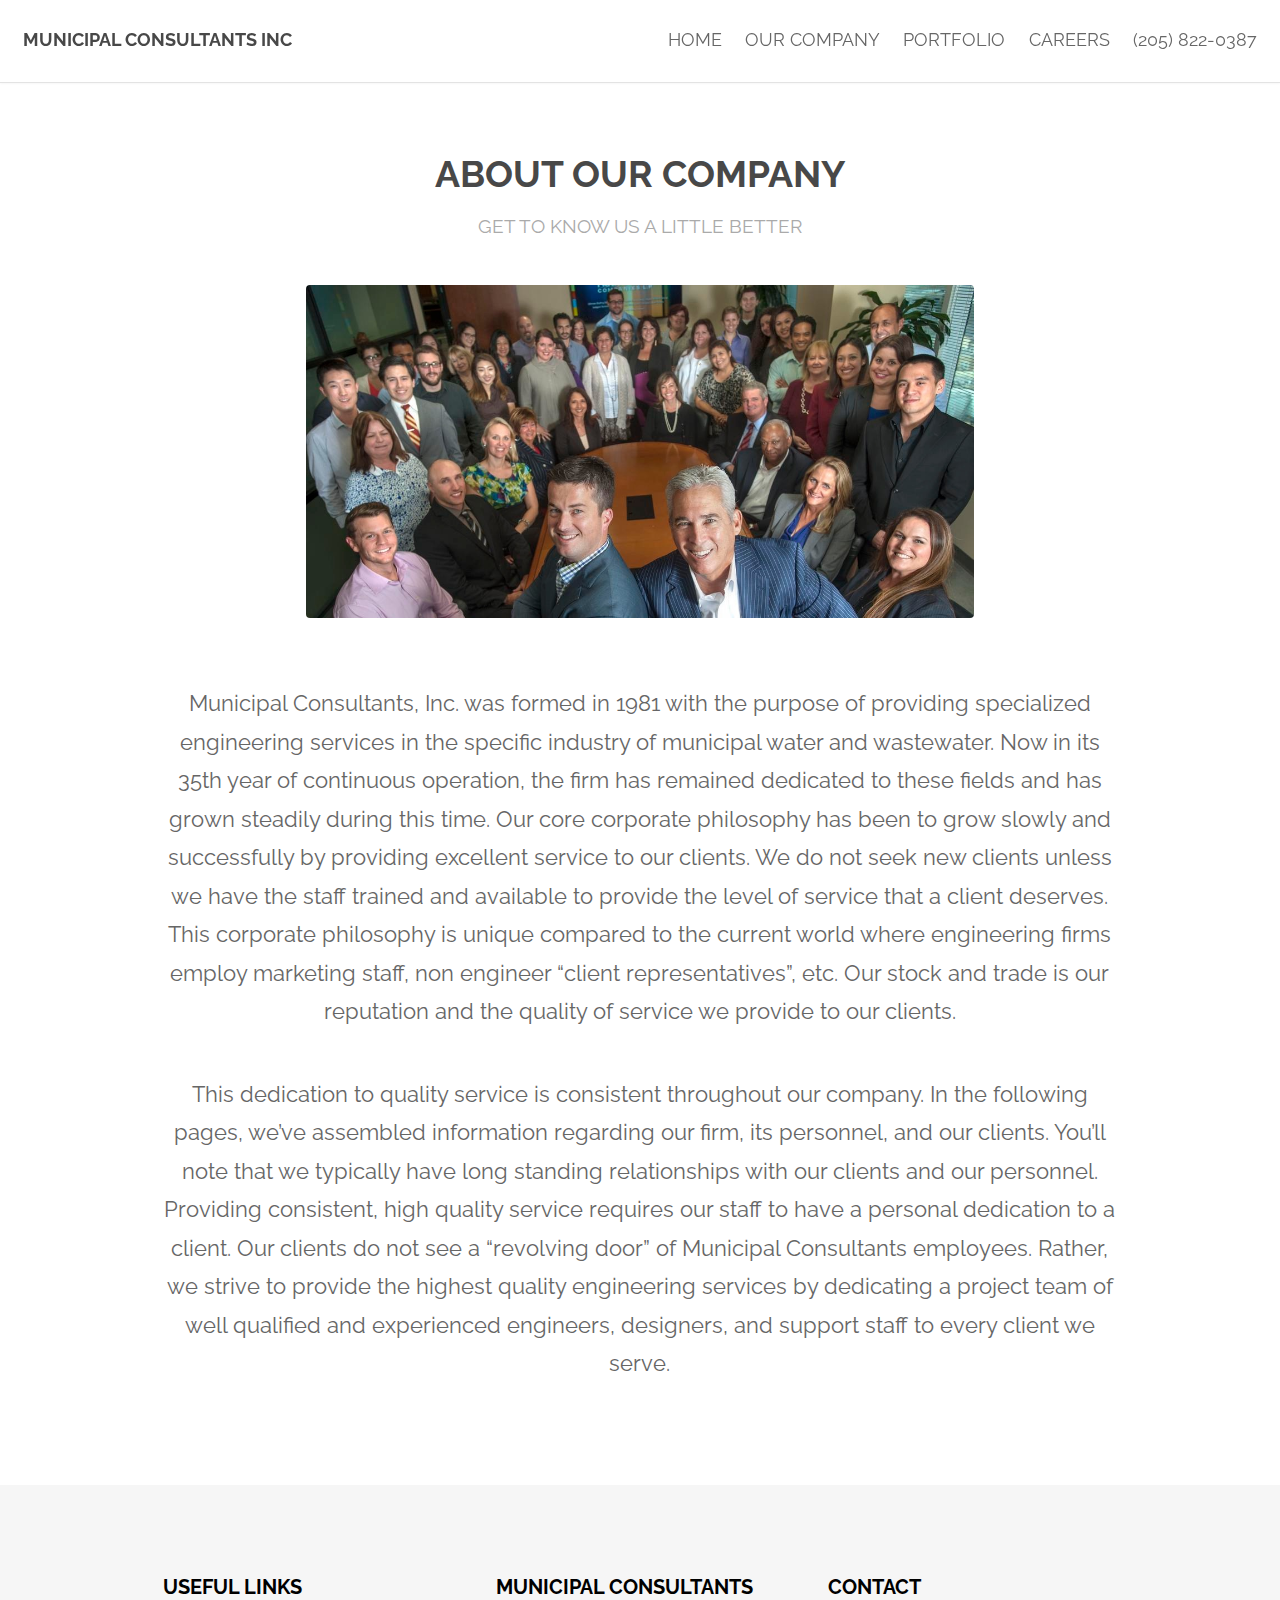
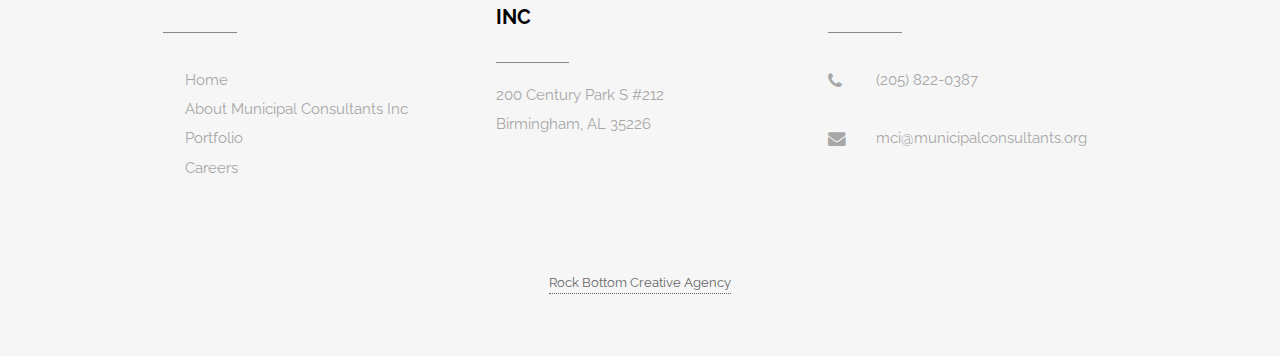
==== about.html @ dd6c4923 "initial changes post dec 8 meeting" ====
<!DOCTYPE HTML>

<html>
  <head>
    <title>About | Municipal Consultants Inc</title>
    <meta charset="utf-8" />
    <meta name="viewport" content="width=device-width, initial-scale=1" />
    <link rel="stylesheet" href="assets/css/main.css" />
  </head>
  <body>

    <!-- Header -->
      <header id="header">
        <h1><strong><a href="home.html">Municipal Consultants Inc</a></strong></h1>
        <nav id="nav">
          <ul>
            <li><a href="home.html">Home</a></li>
            <li><a href="#">Our Company</a></li>
            <li><a href="portfolio.html">Portfolio</a></li>
            <li><a href="careers.html">Careers</a></li>
            <li><a href="#">(205) 822-0387</a></li>
          </ul>
        </nav>
      </header>

      <a href="#menu" class="navPanelToggle"><span class="fa fa-bars"></span></a>

    <!-- Main -->
      <section id="main" class="wrapper">
        <div class="container" style="text-align: center;">

          <header class="major special littleshort">
            <h2>About Our Company</h2>
            <p>Get to Know Us a Little Better</p>
          </header>

          <a href="#" class="image fit companypic"><img src="images/companypic.jpg" alt="" /></a>

            <p class="companybio">Municipal Consultants, Inc. was formed in 1981 with the purpose of providing specialized engineering services in the specific industry of municipal water and wastewater.  Now in its 35th year of continuous operation, the firm has remained dedicated to these fields and has grown steadily during this time.  Our core corporate philosophy has been to grow slowly and successfully by providing excellent service to our clients.  We do not seek new clients unless we have the staff trained and available to provide the level of service that a client deserves.  This corporate philosophy is unique compared to the current world where engineering firms employ marketing staff, non engineer “client representatives”, etc.  Our stock and trade is our reputation and the quality of service we provide to our clients.</p>

            <p class="companybio2">This dedication to quality service is consistent throughout our company.  In the following pages, we’ve assembled information regarding our firm, its personnel, and our clients.  You’ll note that we typically have long standing relationships with our clients and our personnel.  Providing consistent, high quality service requires our staff to have a personal dedication to a client.  Our clients do not see a “revolving door” of Municipal Consultants employees.  Rather, we strive to provide the highest quality engineering services by dedicating a project team of well qualified and experienced engineers, designers, and support staff to every client we serve.</p>





        </div>
      </section>

    <!-- Footer -->
      <div id="footer">
        <div class="container">
          <div class="row 200% uniform">

            <section class="4u 12u$(medium) 12u$(small)">
              <header class="major">
                <h3>Useful Links</h3>
              </header>
              <ul style="list-style: none;">
                <li><a href="home.html">Home</a></li>
                <li><a href="#">About Municipal Consultants Inc</a></li>
                <li><a href="portfolio.html">Portfolio</a></li>
                <li><a href="careers.html">Careers</a></li>
              </ul>
            </section>

            <section class="4u 12u$(medium) 12u$(small)">
              <header class="major">
                <h3>Municipal Consultants Inc</h3>
              </header>
                <div class="row uniform 50%">
                  <div class="tighter">
                    <p class="tighter">200 Century Park S #212</p></br>
                    <p class="tighter">Birmingham, AL 35226</p>
                  </div>
                </div>
            </section>

            <section class="4u$ 12u$(medium) 12u$(small)">
              <header class="major">
                <h3>Contact</h3>
              </header>
              <ul class="labeled-icons">
                <li>
                  <h4 class="icon fa-phone"><span class="label">Phone</span></h4>
                  <a href="#">(205) 822-0387</a>
                </li>
                <li>
                  <h4 class="icon fa-envelope"><span class="label">Email</span></h4>
                  <a href="#">mci@municipalconsultants.org</a>
                </li>
              </ul>
            </section>

          </div>
        </div>
        <div class="copyright">
          <a href="http://www.rockbottomcreativeagency.com" target="_blank" class="rockbottom">Rock Bottom Creative Agency</a>
        </div>

      </div>

    <!-- Scripts -->
      <script src="assets/js/jquery.min.js"></script>
      <script src="assets/js/skel.min.js"></script>
      <script src="assets/js/util.js"></script>
      <script src="assets/js/main.js"></script>

  </body>
</html>
---- assets/css/main.css ----
@import url(font-awesome.min.css);
@import url(https://fonts.googleapis.com/css?family=Raleway:400,700);



/* Reset */

	html, body, div, span, applet, object, iframe, h1, h2, h3, h4, h5, h6, p, blockquote, pre, a, abbr, acronym, address, big, cite, code, del, dfn, em, img, ins, kbd, q, s, samp, small, strike, strong, sub, sup, tt, var, b, u, i, center, dl, dt, dd, ol, ul, li, fieldset, form, label, legend, table, caption, tbody, tfoot, thead, tr, th, td, article, aside, canvas, details, embed, figure, figcaption, footer, header, hgroup, menu, nav, output, ruby, section, summary, time, mark, audio, video {
		margin: 0;
		padding: 0;
		border: 0;
		font-size: 100%;
		font: inherit;
		vertical-align: baseline;
	}

	article, aside, details, figcaption, figure, footer, header, hgroup, menu, nav, section {
		display: block;
	}

	body {
		line-height: 1;
	}

	ol, ul {
		list-style: none;
	}

	blockquote, q {
		quotes: none;
	}

	blockquote:before, blockquote:after, q:before, q:after {
		content: '';
		content: none;
	}

	table {
		border-collapse: collapse;
		border-spacing: 0;
	}

	body {
		-webkit-text-size-adjust: none;
	}

/* Box Model */

	*, *:before, *:after {
		-moz-box-sizing: border-box;
		-webkit-box-sizing: border-box;
		box-sizing: border-box;
	}

/* Containers */

	.container {
		margin-left: auto;
		margin-right: auto;
	}

	.container.\31 25\25 {
		width: 100%;
		max-width: 100em;
		min-width: 80em;
	}

	.container.\37 5\25 {
		width: 60em;
	}

	.container.\35 0\25 {
		width: 40em;
	}

	.container.\32 5\25 {
		width: 20em;
	}

	.container {
		width: 80em;
	}

	@media screen and (max-width: 1680px) {

		.container.\31 25\25 {
			width: 100%;
			max-width: 100em;
			min-width: 80em;
		}

		.container.\37 5\25 {
			width: 60em;
		}

		.container.\35 0\25 {
			width: 40em;
		}

		.container.\32 5\25 {
			width: 20em;
		}

		.container {
			width: 80em;
		}

	}

	@media screen and (max-width: 1280px) {

		.container.\31 25\25 {
			width: 100%;
			max-width: 81.25em;
			min-width: 65em;
		}

		.container.\37 5\25 {
			width: 48.75em;
		}

		.container.\35 0\25 {
			width: 32.5em;
		}

		.container.\32 5\25 {
			width: 16.25em;
		}

		.container {
			width: 65em;
		}

	}

	@media screen and (max-width: 980px) {

		.container.\31 25\25 {
			width: 100%;
			max-width: 112.5%;
			min-width: 90%;
		}

		.container.\37 5\25 {
			width: 67.5%;
		}

		.container.\35 0\25 {
			width: 45%;
		}

		.container.\32 5\25 {
			width: 22.5%;
		}

		.container {
			width: 90%;
		}

	}

	@media screen and (max-width: 736px) {

		.container.\31 25\25 {
			width: 100%;
			max-width: 112.5%;
			min-width: 90%;
		}

		.container.\37 5\25 {
			width: 67.5%;
		}

		.container.\35 0\25 {
			width: 45%;
		}

		.container.\32 5\25 {
			width: 22.5%;
		}

		.container {
			width: 90% !important;
		}

	}

	@media screen and (max-width: 480px) {

		.container.\31 25\25 {
			width: 100%;
			max-width: 112.5%;
			min-width: 90%;
		}

		.container.\37 5\25 {
			width: 67.5%;
		}

		.container.\35 0\25 {
			width: 45%;
		}

		.container.\32 5\25 {
			width: 22.5%;
		}

		.container {
			width: 90% !important;
		}

	}

/* Grid */

	.row {
		border-bottom: solid 1px transparent;
		-moz-box-sizing: border-box;
		-webkit-box-sizing: border-box;
		box-sizing: border-box;
	}

	.row > * {
		float: left;
		-moz-box-sizing: border-box;
		-webkit-box-sizing: border-box;
		box-sizing: border-box;
	}

	.row:after, .row:before {
		content: '';
		display: block;
		clear: both;
		height: 0;
	}

	.row.uniform > * > :first-child {
		margin-top: 0;
	}

	.row.uniform > * > :last-child {
		margin-bottom: 0;
	}

	.row.\30 \25 > * {
		padding: 0 0 0 0em;
	}

	.row.\30 \25 {
		margin: 0 0 -1px 0em;
	}

	.row.uniform.\30 \25 > * {
		padding: 0em 0 0 0em;
	}

	.row.uniform.\30 \25 {
		margin: 0em 0 -1px 0em;
	}

	.row > * {
		padding: 0 0 0 2em;
	}

	.row {
		margin: 0 0 -1px -2em;
	}

	.row.uniform > * {
		padding: 2em 0 0 2em;
	}

	.row.uniform {
		margin: -2em 0 -1px -2em;
	}

	.row.\32 00\25 > * {
		padding: 0 0 0 4em;
	}

	.row.\32 00\25 {
		margin: 0 0 -1px -4em;
	}

	.row.uniform.\32 00\25 > * {
		padding: 4em 0 0 4em;
	}

	.row.uniform.\32 00\25 {
		margin: -4em 0 -1px -4em;
	}

	.row.\31 50\25 > * {
		padding: 0 0 0 3em;
	}

	.row.\31 50\25 {
		margin: 0 0 -1px -3em;
	}

	.row.uniform.\31 50\25 > * {
		padding: 3em 0 0 3em;
	}

	.row.uniform.\31 50\25 {
		margin: -3em 0 -1px -3em;
	}

	.row.\35 0\25 > * {
		padding: 0 0 0 1em;
	}

	.row.\35 0\25 {
		margin: 0 0 -1px -1em;
	}

	.row.uniform.\35 0\25 > * {
		padding: 1em 0 0 1em;
	}

	.row.uniform.\35 0\25 {
		margin: -1em 0 -1px -1em;
	}

	.row.\32 5\25 > * {
		padding: 0 0 0 0.5em;
	}

	.row.\32 5\25 {
		margin: 0 0 -1px -0.5em;
	}

	.row.uniform.\32 5\25 > * {
		padding: 0.5em 0 0 0.5em;
	}

	.row.uniform.\32 5\25 {
		margin: -0.5em 0 -1px -0.5em;
	}

	.\31 2u, .\31 2u\24 {
		width: 100%;
		clear: none;
		margin-left: 0;
	}

	.\31 1u, .\31 1u\24 {
		width: 91.6666666667%;
		clear: none;
		margin-left: 0;
	}

	.\31 0u, .\31 0u\24 {
		width: 83.3333333333%;
		clear: none;
		margin-left: 0;
	}

	.\39 u, .\39 u\24 {
		width: 75%;
		clear: none;
		margin-left: 0;
	}

	.\38 u, .\38 u\24 {
		width: 66.6666666667%;
		clear: none;
		margin-left: 0;
	}

	.\37 u, .\37 u\24 {
		width: 58.3333333333%;
		clear: none;
		margin-left: 0;
	}

	.\36 u, .\36 u\24 {
		width: 50%;
		clear: none;
		margin-left: 0;
	}

	.\35 u, .\35 u\24 {
		width: 41.6666666667%;
		clear: none;
		margin-left: 0;
	}

	.\34 u, .\34 u\24 {
		width: 33.3333333333%;
		clear: none;
		margin-left: 0;
	}

	.\33 u, .\33 u\24 {
		width: 25%;
		clear: none;
		margin-left: 0;
	}

	.\32 u, .\32 u\24 {
		width: 16.6666666667%;
		clear: none;
		margin-left: 0;
	}

	.\31 u, .\31 u\24 {
		width: 8.3333333333%;
		clear: none;
		margin-left: 0;
	}

	.\31 2u\24 + *,
	.\31 1u\24 + *,
	.\31 0u\24 + *,
	.\39 u\24 + *,
	.\38 u\24 + *,
	.\37 u\24 + *,
	.\36 u\24 + *,
	.\35 u\24 + *,
	.\34 u\24 + *,
	.\33 u\24 + *,
	.\32 u\24 + *,
	.\31 u\24 + * {
		clear: left;
	}

	.\-11u {
		margin-left: 91.66667%;
	}

	.\-10u {
		margin-left: 83.33333%;
	}

	.\-9u {
		margin-left: 75%;
	}

	.\-8u {
		margin-left: 66.66667%;
	}

	.\-7u {
		margin-left: 58.33333%;
	}

	.\-6u {
		margin-left: 50%;
	}

	.\-5u {
		margin-left: 41.66667%;
	}

	.\-4u {
		margin-left: 33.33333%;
	}

	.\-3u {
		margin-left: 25%;
	}

	.\-2u {
		margin-left: 16.66667%;
	}

	.\-1u {
		margin-left: 8.33333%;
	}

	@media screen and (max-width: 1680px) {

		.row > * {
			padding: 0 0 0 2em;
		}

		.row {
			margin: 0 0 -1px -2em;
		}

		.row.uniform > * {
			padding: 2em 0 0 2em;
		}

		.row.uniform {
			margin: -2em 0 -1px -2em;
		}

		.row.\32 00\25 > * {
			padding: 0 0 0 4em;
		}

		.row.\32 00\25 {
			margin: 0 0 -1px -4em;
		}

		.row.uniform.\32 00\25 > * {
			padding: 4em 0 0 4em;
		}

		.row.uniform.\32 00\25 {
			margin: -4em 0 -1px -4em;
		}

		.row.\31 50\25 > * {
			padding: 0 0 0 3em;
		}

		.row.\31 50\25 {
			margin: 0 0 -1px -3em;
		}

		.row.uniform.\31 50\25 > * {
			padding: 3em 0 0 3em;
		}

		.row.uniform.\31 50\25 {
			margin: -3em 0 -1px -3em;
		}

		.row.\35 0\25 > * {
			padding: 0 0 0 1em;
		}

		.row.\35 0\25 {
			margin: 0 0 -1px -1em;
		}

		.row.uniform.\35 0\25 > * {
			padding: 1em 0 0 1em;
		}

		.row.uniform.\35 0\25 {
			margin: -1em 0 -1px -1em;
		}

		.row.\32 5\25 > * {
			padding: 0 0 0 0.5em;
		}

		.row.\32 5\25 {
			margin: 0 0 -1px -0.5em;
		}

		.row.uniform.\32 5\25 > * {
			padding: 0.5em 0 0 0.5em;
		}

		.row.uniform.\32 5\25 {
			margin: -0.5em 0 -1px -0.5em;
		}

		.\31 2u\28xlarge\29, .\31 2u\24\28xlarge\29 {
			width: 100%;
			clear: none;
			margin-left: 0;
		}

		.\31 1u\28xlarge\29, .\31 1u\24\28xlarge\29 {
			width: 91.6666666667%;
			clear: none;
			margin-left: 0;
		}

		.\31 0u\28xlarge\29, .\31 0u\24\28xlarge\29 {
			width: 83.3333333333%;
			clear: none;
			margin-left: 0;
		}

		.\39 u\28xlarge\29, .\39 u\24\28xlarge\29 {
			width: 75%;
			clear: none;
			margin-left: 0;
		}

		.\38 u\28xlarge\29, .\38 u\24\28xlarge\29 {
			width: 66.6666666667%;
			clear: none;
			margin-left: 0;
		}

		.\37 u\28xlarge\29, .\37 u\24\28xlarge\29 {
			width: 58.3333333333%;
			clear: none;
			margin-left: 0;
		}

		.\36 u\28xlarge\29, .\36 u\24\28xlarge\29 {
			width: 50%;
			clear: none;
			margin-left: 0;
		}

		.\35 u\28xlarge\29, .\35 u\24\28xlarge\29 {
			width: 41.6666666667%;
			clear: none;
			margin-left: 0;
		}

		.\34 u\28xlarge\29, .\34 u\24\28xlarge\29 {
			width: 33.3333333333%;
			clear: none;
			margin-left: 0;
		}

		.\33 u\28xlarge\29, .\33 u\24\28xlarge\29 {
			width: 25%;
			clear: none;
			margin-left: 0;
		}

		.\32 u\28xlarge\29, .\32 u\24\28xlarge\29 {
			width: 16.6666666667%;
			clear: none;
			margin-left: 0;
		}

		.\31 u\28xlarge\29, .\31 u\24\28xlarge\29 {
			width: 8.3333333333%;
			clear: none;
			margin-left: 0;
		}

		.\31 2u\24\28xlarge\29 + *,
		.\31 1u\24\28xlarge\29 + *,
		.\31 0u\24\28xlarge\29 + *,
		.\39 u\24\28xlarge\29 + *,
		.\38 u\24\28xlarge\29 + *,
		.\37 u\24\28xlarge\29 + *,
		.\36 u\24\28xlarge\29 + *,
		.\35 u\24\28xlarge\29 + *,
		.\34 u\24\28xlarge\29 + *,
		.\33 u\24\28xlarge\29 + *,
		.\32 u\24\28xlarge\29 + *,
		.\31 u\24\28xlarge\29 + * {
			clear: left;
		}

		.\-11u\28xlarge\29 {
			margin-left: 91.66667%;
		}

		.\-10u\28xlarge\29 {
			margin-left: 83.33333%;
		}

		.\-9u\28xlarge\29 {
			margin-left: 75%;
		}

		.\-8u\28xlarge\29 {
			margin-left: 66.66667%;
		}

		.\-7u\28xlarge\29 {
			margin-left: 58.33333%;
		}

		.\-6u\28xlarge\29 {
			margin-left: 50%;
		}

		.\-5u\28xlarge\29 {
			margin-left: 41.66667%;
		}

		.\-4u\28xlarge\29 {
			margin-left: 33.33333%;
		}

		.\-3u\28xlarge\29 {
			margin-left: 25%;
		}

		.\-2u\28xlarge\29 {
			margin-left: 16.66667%;
		}

		.\-1u\28xlarge\29 {
			margin-left: 8.33333%;
		}

	}

	@media screen and (max-width: 1280px) {

		.row > * {
			padding: 0 0 0 1.5em;
		}

		.row {
			margin: 0 0 -1px -1.5em;
		}

		.row.uniform > * {
			padding: 1.5em 0 0 1.5em;
		}

		.row.uniform {
			margin: -1.5em 0 -1px -1.5em;
		}

		.row.\32 00\25 > * {
			padding: 0 0 0 3em;
		}

		.row.\32 00\25 {
			margin: 0 0 -1px -3em;
		}

		.row.uniform.\32 00\25 > * {
			padding: 3em 0 0 3em;
		}

		.row.uniform.\32 00\25 {
			margin: -3em 0 -1px -3em;
		}

		.row.\31 50\25 > * {
			padding: 0 0 0 2.25em;
		}

		.row.\31 50\25 {
			margin: 0 0 -1px -2.25em;
		}

		.row.uniform.\31 50\25 > * {
			padding: 2.25em 0 0 2.25em;
		}

		.row.uniform.\31 50\25 {
			margin: -2.25em 0 -1px -2.25em;
		}

		.row.\35 0\25 > * {
			padding: 0 0 0 0.75em;
		}

		.row.\35 0\25 {
			margin: 0 0 -1px -0.75em;
		}

		.row.uniform.\35 0\25 > * {
			padding: 0.75em 0 0 0.75em;
		}

		.row.uniform.\35 0\25 {
			margin: -0.75em 0 -1px -0.75em;
		}

		.row.\32 5\25 > * {
			padding: 0 0 0 0.375em;
		}

		.row.\32 5\25 {
			margin: 0 0 -1px -0.375em;
		}

		.row.uniform.\32 5\25 > * {
			padding: 0.375em 0 0 0.375em;
		}

		.row.uniform.\32 5\25 {
			margin: -0.375em 0 -1px -0.375em;
		}

		.\31 2u\28large\29, .\31 2u\24\28large\29 {
			width: 100%;
			clear: none;
			margin-left: 0;
		}

		.\31 1u\28large\29, .\31 1u\24\28large\29 {
			width: 91.6666666667%;
			clear: none;
			margin-left: 0;
		}

		.\31 0u\28large\29, .\31 0u\24\28large\29 {
			width: 83.3333333333%;
			clear: none;
			margin-left: 0;
		}

		.\39 u\28large\29, .\39 u\24\28large\29 {
			width: 75%;
			clear: none;
			margin-left: 0;
		}

		.\38 u\28large\29, .\38 u\24\28large\29 {
			width: 66.6666666667%;
			clear: none;
			margin-left: 0;
		}

		.\37 u\28large\29, .\37 u\24\28large\29 {
			width: 58.3333333333%;
			clear: none;
			margin-left: 0;
		}

		.\36 u\28large\29, .\36 u\24\28large\29 {
			width: 50%;
			clear: none;
			margin-left: 0;
		}

		.\35 u\28large\29, .\35 u\24\28large\29 {
			width: 41.6666666667%;
			clear: none;
			margin-left: 0;
		}

		.\34 u\28large\29, .\34 u\24\28large\29 {
			width: 33.3333333333%;
			clear: none;
			margin-left: 0;
		}

		.\33 u\28large\29, .\33 u\24\28large\29 {
			width: 25%;
			clear: none;
			margin-left: 0;
		}

		.\32 u\28large\29, .\32 u\24\28large\29 {
			width: 16.6666666667%;
			clear: none;
			margin-left: 0;
		}

		.\31 u\28large\29, .\31 u\24\28large\29 {
			width: 8.3333333333%;
			clear: none;
			margin-left: 0;
		}

		.\31 2u\24\28large\29 + *,
		.\31 1u\24\28large\29 + *,
		.\31 0u\24\28large\29 + *,
		.\39 u\24\28large\29 + *,
		.\38 u\24\28large\29 + *,
		.\37 u\24\28large\29 + *,
		.\36 u\24\28large\29 + *,
		.\35 u\24\28large\29 + *,
		.\34 u\24\28large\29 + *,
		.\33 u\24\28large\29 + *,
		.\32 u\24\28large\29 + *,
		.\31 u\24\28large\29 + * {
			clear: left;
		}

		.\-11u\28large\29 {
			margin-left: 91.66667%;
		}

		.\-10u\28large\29 {
			margin-left: 83.33333%;
		}

		.\-9u\28large\29 {
			margin-left: 75%;
		}

		.\-8u\28large\29 {
			margin-left: 66.66667%;
		}

		.\-7u\28large\29 {
			margin-left: 58.33333%;
		}

		.\-6u\28large\29 {
			margin-left: 50%;
		}

		.\-5u\28large\29 {
			margin-left: 41.66667%;
		}

		.\-4u\28large\29 {
			margin-left: 33.33333%;
		}

		.\-3u\28large\29 {
			margin-left: 25%;
		}

		.\-2u\28large\29 {
			margin-left: 16.66667%;
		}

		.\-1u\28large\29 {
			margin-left: 8.33333%;
		}

	}

	@media screen and (max-width: 980px) {

		.row > * {
			padding: 0 0 0 1.5em;
		}

		.row {
			margin: 0 0 -1px -1.5em;
		}

		.row.uniform > * {
			padding: 1.5em 0 0 1.5em;
		}

		.row.uniform {
			margin: -1.5em 0 -1px -1.5em;
		}

		.row.\32 00\25 > * {
			padding: 0 0 0 3em;
		}

		.row.\32 00\25 {
			margin: 0 0 -1px -3em;
		}

		.row.uniform.\32 00\25 > * {
			padding: 3em 0 0 3em;
		}

		.row.uniform.\32 00\25 {
			margin: -3em 0 -1px -3em;
		}

		.row.\31 50\25 > * {
			padding: 0 0 0 2.25em;
		}

		.row.\31 50\25 {
			margin: 0 0 -1px -2.25em;
		}

		.row.uniform.\31 50\25 > * {
			padding: 2.25em 0 0 2.25em;
		}

		.row.uniform.\31 50\25 {
			margin: -2.25em 0 -1px -2.25em;
		}

		.row.\35 0\25 > * {
			padding: 0 0 0 0.75em;
		}

		.row.\35 0\25 {
			margin: 0 0 -1px -0.75em;
		}

		.row.uniform.\35 0\25 > * {
			padding: 0.75em 0 0 0.75em;
		}

		.row.uniform.\35 0\25 {
			margin: -0.75em 0 -1px -0.75em;
		}

		.row.\32 5\25 > * {
			padding: 0 0 0 0.375em;
		}

		.row.\32 5\25 {
			margin: 0 0 -1px -0.375em;
		}

		.row.uniform.\32 5\25 > * {
			padding: 0.375em 0 0 0.375em;
		}

		.row.uniform.\32 5\25 {
			margin: -0.375em 0 -1px -0.375em;
		}

		.\31 2u\28medium\29, .\31 2u\24\28medium\29 {
			width: 100%;
			clear: none;
			margin-left: 0;
		}

		.\31 1u\28medium\29, .\31 1u\24\28medium\29 {
			width: 91.6666666667%;
			clear: none;
			margin-left: 0;
		}

		.\31 0u\28medium\29, .\31 0u\24\28medium\29 {
			width: 83.3333333333%;
			clear: none;
			margin-left: 0;
		}

		.\39 u\28medium\29, .\39 u\24\28medium\29 {
			width: 75%;
			clear: none;
			margin-left: 0;
		}

		.\38 u\28medium\29, .\38 u\24\28medium\29 {
			width: 66.6666666667%;
			clear: none;
			margin-left: 0;
		}

		.\37 u\28medium\29, .\37 u\24\28medium\29 {
			width: 58.3333333333%;
			clear: none;
			margin-left: 0;
		}

		.\36 u\28medium\29, .\36 u\24\28medium\29 {
			width: 50%;
			clear: none;
			margin-left: 0;
		}

		.\35 u\28medium\29, .\35 u\24\28medium\29 {
			width: 41.6666666667%;
			clear: none;
			margin-left: 0;
		}

		.\34 u\28medium\29, .\34 u\24\28medium\29 {
			width: 33.3333333333%;
			clear: none;
			margin-left: 0;
		}

		.\33 u\28medium\29, .\33 u\24\28medium\29 {
			width: 25%;
			clear: none;
			margin-left: 0;
		}

		.\32 u\28medium\29, .\32 u\24\28medium\29 {
			width: 16.6666666667%;
			clear: none;
			margin-left: 0;
		}

		.\31 u\28medium\29, .\31 u\24\28medium\29 {
			width: 8.3333333333%;
			clear: none;
			margin-left: 0;
		}

		.\31 2u\24\28medium\29 + *,
		.\31 1u\24\28medium\29 + *,
		.\31 0u\24\28medium\29 + *,
		.\39 u\24\28medium\29 + *,
		.\38 u\24\28medium\29 + *,
		.\37 u\24\28medium\29 + *,
		.\36 u\24\28medium\29 + *,
		.\35 u\24\28medium\29 + *,
		.\34 u\24\28medium\29 + *,
		.\33 u\24\28medium\29 + *,
		.\32 u\24\28medium\29 + *,
		.\31 u\24\28medium\29 + * {
			clear: left;
		}

		.\-11u\28medium\29 {
			margin-left: 91.66667%;
		}

		.\-10u\28medium\29 {
			margin-left: 83.33333%;
		}

		.\-9u\28medium\29 {
			margin-left: 75%;
		}

		.\-8u\28medium\29 {
			margin-left: 66.66667%;
		}

		.\-7u\28medium\29 {
			margin-left: 58.33333%;
		}

		.\-6u\28medium\29 {
			margin-left: 50%;
		}

		.\-5u\28medium\29 {
			margin-left: 41.66667%;
		}

		.\-4u\28medium\29 {
			margin-left: 33.33333%;
		}

		.\-3u\28medium\29 {
			margin-left: 25%;
		}

		.\-2u\28medium\29 {
			margin-left: 16.66667%;
		}

		.\-1u\28medium\29 {
			margin-left: 8.33333%;
		}

	}

	@media screen and (max-width: 736px) {

		.row > * {
			padding: 0 0 0 1.25em;
		}

		.row {
			margin: 0 0 -1px -1.25em;
		}

		.row.uniform > * {
			padding: 1.25em 0 0 1.25em;
		}

		.row.uniform {
			margin: -1.25em 0 -1px -1.25em;
		}

		.row.\32 00\25 > * {
			padding: 0 0 0 2.5em;
		}

		.row.\32 00\25 {
			margin: 0 0 -1px -2.5em;
		}

		.row.uniform.\32 00\25 > * {
			padding: 2.5em 0 0 2.5em;
		}

		.row.uniform.\32 00\25 {
			margin: -2.5em 0 -1px -2.5em;
		}

		.row.\31 50\25 > * {
			padding: 0 0 0 1.875em;
		}

		.row.\31 50\25 {
			margin: 0 0 -1px -1.875em;
		}

		.row.uniform.\31 50\25 > * {
			padding: 1.875em 0 0 1.875em;
		}

		.row.uniform.\31 50\25 {
			margin: -1.875em 0 -1px -1.875em;
		}

		.row.\35 0\25 > * {
			padding: 0 0 0 0.625em;
		}

		.row.\35 0\25 {
			margin: 0 0 -1px -0.625em;
		}

		.row.uniform.\35 0\25 > * {
			padding: 0.625em 0 0 0.625em;
		}

		.row.uniform.\35 0\25 {
			margin: -0.625em 0 -1px -0.625em;
		}

		.row.\32 5\25 > * {
			padding: 0 0 0 0.3125em;
		}

		.row.\32 5\25 {
			margin: 0 0 -1px -0.3125em;
		}

		.row.uniform.\32 5\25 > * {
			padding: 0.3125em 0 0 0.3125em;
		}

		.row.uniform.\32 5\25 {
			margin: -0.3125em 0 -1px -0.3125em;
		}

		.\31 2u\28small\29, .\31 2u\24\28small\29 {
			width: 100%;
			clear: none;
			margin-left: 0;
		}

		.\31 1u\28small\29, .\31 1u\24\28small\29 {
			width: 91.6666666667%;
			clear: none;
			margin-left: 0;
		}

		.\31 0u\28small\29, .\31 0u\24\28small\29 {
			width: 83.3333333333%;
			clear: none;
			margin-left: 0;
		}

		.\39 u\28small\29, .\39 u\24\28small\29 {
			width: 75%;
			clear: none;
			margin-left: 0;
		}

		.\38 u\28small\29, .\38 u\24\28small\29 {
			width: 66.6666666667%;
			clear: none;
			margin-left: 0;
		}

		.\37 u\28small\29, .\37 u\24\28small\29 {
			width: 58.3333333333%;
			clear: none;
			margin-left: 0;
		}

		.\36 u\28small\29, .\36 u\24\28small\29 {
			width: 50%;
			clear: none;
			margin-left: 0;
		}

		.\35 u\28small\29, .\35 u\24\28small\29 {
			width: 41.6666666667%;
			clear: none;
			margin-left: 0;
		}

		.\34 u\28small\29, .\34 u\24\28small\29 {
			width: 33.3333333333%;
			clear: none;
			margin-left: 0;
		}

		.\33 u\28small\29, .\33 u\24\28small\29 {
			width: 25%;
			clear: none;
			margin-left: 0;
		}

		.\32 u\28small\29, .\32 u\24\28small\29 {
			width: 16.6666666667%;
			clear: none;
			margin-left: 0;
		}

		.\31 u\28small\29, .\31 u\24\28small\29 {
			width: 8.3333333333%;
			clear: none;
			margin-left: 0;
		}

		.\31 2u\24\28small\29 + *,
		.\31 1u\24\28small\29 + *,
		.\31 0u\24\28small\29 + *,
		.\39 u\24\28small\29 + *,
		.\38 u\24\28small\29 + *,
		.\37 u\24\28small\29 + *,
		.\36 u\24\28small\29 + *,
		.\35 u\24\28small\29 + *,
		.\34 u\24\28small\29 + *,
		.\33 u\24\28small\29 + *,
		.\32 u\24\28small\29 + *,
		.\31 u\24\28small\29 + * {
			clear: left;
		}

		.\-11u\28small\29 {
			margin-left: 91.66667%;
		}

		.\-10u\28small\29 {
			margin-left: 83.33333%;
		}

		.\-9u\28small\29 {
			margin-left: 75%;
		}

		.\-8u\28small\29 {
			margin-left: 66.66667%;
		}

		.\-7u\28small\29 {
			margin-left: 58.33333%;
		}

		.\-6u\28small\29 {
			margin-left: 50%;
		}

		.\-5u\28small\29 {
			margin-left: 41.66667%;
		}

		.\-4u\28small\29 {
			margin-left: 33.33333%;
		}

		.\-3u\28small\29 {
			margin-left: 25%;
		}

		.\-2u\28small\29 {
			margin-left: 16.66667%;
		}

		.\-1u\28small\29 {
			margin-left: 8.33333%;
		}

	}

	@media screen and (max-width: 480px) {

		.row > * {
			padding: 0 0 0 1.25em;
		}

		.row {
			margin: 0 0 -1px -1.25em;
		}

		.row.uniform > * {
			padding: 1.25em 0 0 1.25em;
		}

		.row.uniform {
			margin: -1.25em 0 -1px -1.25em;
		}

		.row.\32 00\25 > * {
			padding: 0 0 0 2.5em;
		}

		.row.\32 00\25 {
			margin: 0 0 -1px -2.5em;
		}

		.row.uniform.\32 00\25 > * {
			padding: 2.5em 0 0 2.5em;
		}

		.row.uniform.\32 00\25 {
			margin: -2.5em 0 -1px -2.5em;
		}

		.row.\31 50\25 > * {
			padding: 0 0 0 1.875em;
		}

		.row.\31 50\25 {
			margin: 0 0 -1px -1.875em;
		}

		.row.uniform.\31 50\25 > * {
			padding: 1.875em 0 0 1.875em;
		}

		.row.uniform.\31 50\25 {
			margin: -1.875em 0 -1px -1.875em;
		}

		.row.\35 0\25 > * {
			padding: 0 0 0 0.625em;
		}

		.row.\35 0\25 {
			margin: 0 0 -1px -0.625em;
		}

		.row.uniform.\35 0\25 > * {
			padding: 0.625em 0 0 0.625em;
		}

		.row.uniform.\35 0\25 {
			margin: -0.625em 0 -1px -0.625em;
		}

		.row.\32 5\25 > * {
			padding: 0 0 0 0.3125em;
		}

		.row.\32 5\25 {
			margin: 0 0 -1px -0.3125em;
		}

		.row.uniform.\32 5\25 > * {
			padding: 0.3125em 0 0 0.3125em;
		}

		.row.uniform.\32 5\25 {
			margin: -0.3125em 0 -1px -0.3125em;
		}

		.\31 2u\28xsmall\29, .\31 2u\24\28xsmall\29 {
			width: 100%;
			clear: none;
			margin-left: 0;
		}

		.\31 1u\28xsmall\29, .\31 1u\24\28xsmall\29 {
			width: 91.6666666667%;
			clear: none;
			margin-left: 0;
		}

		.\31 0u\28xsmall\29, .\31 0u\24\28xsmall\29 {
			width: 83.3333333333%;
			clear: none;
			margin-left: 0;
		}

		.\39 u\28xsmall\29, .\39 u\24\28xsmall\29 {
			width: 75%;
			clear: none;
			margin-left: 0;
		}

		.\38 u\28xsmall\29, .\38 u\24\28xsmall\29 {
			width: 66.6666666667%;
			clear: none;
			margin-left: 0;
		}

		.\37 u\28xsmall\29, .\37 u\24\28xsmall\29 {
			width: 58.3333333333%;
			clear: none;
			margin-left: 0;
		}

		.\36 u\28xsmall\29, .\36 u\24\28xsmall\29 {
			width: 50%;
			clear: none;
			margin-left: 0;
		}

		.\35 u\28xsmall\29, .\35 u\24\28xsmall\29 {
			width: 41.6666666667%;
			clear: none;
			margin-left: 0;
		}

		.\34 u\28xsmall\29, .\34 u\24\28xsmall\29 {
			width: 33.3333333333%;
			clear: none;
			margin-left: 0;
		}

		.\33 u\28xsmall\29, .\33 u\24\28xsmall\29 {
			width: 25%;
			clear: none;
			margin-left: 0;
		}

		.\32 u\28xsmall\29, .\32 u\24\28xsmall\29 {
			width: 16.6666666667%;
			clear: none;
			margin-left: 0;
		}

		.\31 u\28xsmall\29, .\31 u\24\28xsmall\29 {
			width: 8.3333333333%;
			clear: none;
			margin-left: 0;
		}

		.\31 2u\24\28xsmall\29 + *,
		.\31 1u\24\28xsmall\29 + *,
		.\31 0u\24\28xsmall\29 + *,
		.\39 u\24\28xsmall\29 + *,
		.\38 u\24\28xsmall\29 + *,
		.\37 u\24\28xsmall\29 + *,
		.\36 u\24\28xsmall\29 + *,
		.\35 u\24\28xsmall\29 + *,
		.\34 u\24\28xsmall\29 + *,
		.\33 u\24\28xsmall\29 + *,
		.\32 u\24\28xsmall\29 + *,
		.\31 u\24\28xsmall\29 + * {
			clear: left;
		}

		.\-11u\28xsmall\29 {
			margin-left: 91.66667%;
		}

		.\-10u\28xsmall\29 {
			margin-left: 83.33333%;
		}

		.\-9u\28xsmall\29 {
			margin-left: 75%;
		}

		.\-8u\28xsmall\29 {
			margin-left: 66.66667%;
		}

		.\-7u\28xsmall\29 {
			margin-left: 58.33333%;
		}

		.\-6u\28xsmall\29 {
			margin-left: 50%;
		}

		.\-5u\28xsmall\29 {
			margin-left: 41.66667%;
		}

		.\-4u\28xsmall\29 {
			margin-left: 33.33333%;
		}

		.\-3u\28xsmall\29 {
			margin-left: 25%;
		}

		.\-2u\28xsmall\29 {
			margin-left: 16.66667%;
		}

		.\-1u\28xsmall\29 {
			margin-left: 8.33333%;
		}

	}

/* Basic */

	@-ms-viewport {
		width: device-width;
	}

	body {
		-ms-overflow-style: scrollbar;
	}

	@media screen and (max-width: 480px) {

		html, body {
			min-width: 320px;
		}

	}

	body {
		background: #fff;
		padding-top: 6em;
	}

		body.landing {
			padding-top: 0 !important;
		}

		@media screen and (max-width: 980px) {

			body {
				padding-top: 2em;
			}

		}

		body.is-loading *, body.is-loading *:before, body.is-loading *:after {
			-moz-animation: none !important;
			-webkit-animation: none !important;
			-ms-animation: none !important;
			animation: none !important;
			-moz-transition: none !important;
			-webkit-transition: none !important;
			-ms-transition: none !important;
			transition: none !important;
		}

/* Type */

	body {
		background-color: #fff;
		color: #666;
	}

	body, input, select, textarea {
		font-family: "Raleway", Arial, Helvetica, sans-serif;
		font-size: 13pt;
		font-weight: 400;
		line-height: 2em;
	}

		@media screen and (max-width: 1680px) {

			body, input, select, textarea {
				font-size: 11pt;
			}

		}

		@media screen and (max-width: 1280px) {

			body, input, select, textarea {
				font-size: 11pt;
			}

		}

		@media screen and (max-width: 980px) {

			body, input, select, textarea {
				font-size: 12pt;
			}

		}

		@media screen and (max-width: 736px) {

			body, input, select, textarea {
				font-size: 12pt;
			}

		}

		@media screen and (max-width: 480px) {

			body, input, select, textarea {
				font-size: 12pt;
			}

		}

	a {
		text-decoration: underline;
		color: #f32853;
	}

		a:hover {
			text-decoration: none;
		}

	strong, b {
		color: #484848;
		font-weight: 700;
	}

	em, i {
		font-style: italic;
	}

	p {
		margin: 0 0 2em 0;
	}

	h1, h2, h3, h4, h5, h6 {
		color: #484848;
		font-weight: 700;
		line-height: 1em;
		margin: 0 0 1em 0;
		text-transform: uppercase;
	}

		h1 a, h2 a, h3 a, h4 a, h5 a, h6 a {
			color: inherit;
			text-decoration: none;
		}

	h2 {
		font-size: 1.75em;
		line-height: 1.5em;
	}

	h3 {
		font-size: 1.35em;
		line-height: 1.5em;
	}

	h4 {
		font-size: 1.1em;
		line-height: 1.5em;
	}

	h5 {
		font-size: 0.9em;
		line-height: 1.5em;
	}

	h6 {
		font-size: 0.7em;
		line-height: 1.5em;
	}

	sub {
		font-size: 0.8em;
		position: relative;
		top: 0.5em;
	}

	sup {
		font-size: 0.8em;
		position: relative;
		top: -0.5em;
	}

	blockquote {
		border-left: solid 4px;
		font-style: italic;
		margin: 0 0 2em 0;
		padding: 0.5em 0 0.5em 2em;
	}

	code {
		background: rgba(144, 144, 144, 0.075);
		border-radius: 4px;
		border: solid 1px;
		font-family: "Courier New", monospace;
		font-size: 0.9em;
		margin: 0 0.25em;
		padding: 0.25em 0.65em;
	}

	pre {
		-webkit-overflow-scrolling: touch;
		font-family: "Courier New", monospace;
		font-size: 0.9em;
		margin: 0 0 2em 0;
	}

		pre code {
			display: block;
			line-height: 1.75;
			padding: 1em 1.5em;
			overflow-x: auto;
		}

	hr {
		border: 0;
		border-bottom: solid 1px rgba(144, 144, 144, 0.25);
		margin: 2em 0;
	}

		hr.major {
			margin: 3em 0;
		}

	.align-left {
		text-align: left;
	}

	.align-center {
		text-align: center;
	}

	.align-right {
		text-align: right;
	}

/* Box */

	.box {
		border-radius: 4px;
		border: solid 1px rgba(144, 144, 144, 0.25);
		margin-bottom: 2em;
		padding: 1.5em;
	}

		.box > :last-child,
		.box > :last-child > :last-child,
		.box > :last-child > :last-child > :last-child {
			margin-bottom: 0;
		}

		.box.alt {
			border: 0;
			border-radius: 0;
			padding: 0;
		}

/* Button */

	input[type="submit"],
	input[type="reset"],
	input[type="button"],
	button,
	.button {
		-moz-appearance: none;
		-webkit-appearance: none;
		-ms-appearance: none;
		appearance: none;
		-moz-transition: background-color 0.2s ease-in-out, color 0.2s ease-in-out;
		-webkit-transition: background-color 0.2s ease-in-out, color 0.2s ease-in-out;
		-ms-transition: background-color 0.2s ease-in-out, color 0.2s ease-in-out;
		transition: background-color 0.2s ease-in-out, color 0.2s ease-in-out;
		background-color: #323037;
		border-radius: 4px;
		color: #ffffff !important;
		border: 0;
		cursor: pointer;
		display: inline-block;
		font-weight: 700;
		height: 3.15em;
		line-height: 3.25em;
		padding: 0 2.2em;
		text-align: center;
		text-decoration: none;
		text-transform: uppercase;
		white-space: nowrap;
	}

		input[type="submit"]:hover,
		input[type="reset"]:hover,
		input[type="button"]:hover,
		button:hover,
		.button:hover {
			background-color: #3e3c45;
		}

		input[type="submit"]:active,
		input[type="reset"]:active,
		input[type="button"]:active,
		button:active,
		.button:active {
			background-color: #262429;
		}

		input[type="submit"].icon,
		input[type="reset"].icon,
		input[type="button"].icon,
		button.icon,
		.button.icon {
			padding-left: 1.35em;
		}

			input[type="submit"].icon:before,
			input[type="reset"].icon:before,
			input[type="button"].icon:before,
			button.icon:before,
			.button.icon:before {
				margin-right: 0.5em;
			}

		input[type="submit"].fit,
		input[type="reset"].fit,
		input[type="button"].fit,
		button.fit,
		.button.fit {
			display: block;
			margin: 0 0 1em 0;
			width: 100%;
		}

		input[type="submit"].small,
		input[type="reset"].small,
		input[type="button"].small,
		button.small,
		.button.small {
			font-size: 0.8em;
		}

		input[type="submit"].big,
		input[type="reset"].big,
		input[type="button"].big,
		button.big,
		.button.big {
			font-size: 1.35em;
		}

		input[type="submit"].disabled, input[type="submit"]:disabled,
		input[type="reset"].disabled,
		input[type="reset"]:disabled,
		input[type="button"].disabled,
		input[type="button"]:disabled,
		button.disabled,
		button:disabled,
		.button.disabled,
		.button:disabled {
			-moz-pointer-events: none;
			-webkit-pointer-events: none;
			-ms-pointer-events: none;
			pointer-events: none;
			background-color: #666 !important;
			box-shadow: inset 0 -0.15em 0 0 rgba(0, 0, 0, 0.15);
			color: #fff !important;
			cursor: default;
			opacity: 0.25;
		}

		input[type="submit"].alt,
		input[type="reset"].alt,
		input[type="button"].alt,
		button.alt,
		.button.alt {
			background-color: transparent;
			box-shadow: inset 0 0 0 2px rgba(255, 255, 255, 0.85);
			color: rgba(255,255,255,0.85) !important;
		}

			input[type="submit"].alt:hover,
			input[type="reset"].alt:hover,
			input[type="button"].alt:hover,
			button.alt:hover,
			.button.alt:hover {
				background-color: rgba(144, 144, 144, 0.075);
			}

			input[type="submit"].alt:active,
			input[type="reset"].alt:active,
			input[type="button"].alt:active,
			button.alt:active,
			.button.alt:active {
				background-color: rgba(144, 144, 144, 0.2);
			}

			input[type="submit"].alt.icon:before,
			input[type="reset"].alt.icon:before,
			input[type="button"].alt.icon:before,
			button.alt.icon:before,
			.button.alt.icon:before {
				color: #aaa;
			}

		input[type="submit"].special,
		input[type="reset"].special,
		input[type="button"].special,
		button.special,
		.button.special {
			background-color: #1E8BC3;
			color: #ffffff !important;
		}

			input[type="submit"].special:hover,
			input[type="reset"].special:hover,
			input[type="button"].special:hover,
			button.special:hover,
			.button.special:hover {
				background-color: #125070;
			}

			input[type="submit"].special:active,
			input[type="reset"].special:active,
			input[type="button"].special:active,
			button.special:active,
			.button.special:active {
				background-color: #f21040;
			}

		@media screen and (max-width: 480px) {

			input[type="submit"],
			input[type="reset"],
			input[type="button"],
			button,
			.button {
				padding: 0;
			}

		}

/* Feature */

	.feature-grid {
		position: relative;
	}

		.feature-grid:after {
			clear: both;
			content: '';
			display: block;
		}

		.feature-grid .feature {
			display: inline-block;
			float: left;
			margin-bottom: 3em;
			width: 50%;
		}

			.feature-grid .feature .content {
				width: 60%;
			}

			.feature-grid .feature .image {
				width: 30%;
			}

				.feature-grid .feature .image img {
					display: inline;
					max-width: 100%;
				}

			.feature-grid .feature:nth-child(odd) .content, .feature-grid .feature:nth-child(odd) .image {
				float: right;
				margin-right: 5%;
				text-align: right;
			}

			.feature-grid .feature:nth-child(even) .content, .feature-grid .feature:nth-child(even) .image {
				float: left;
				margin-left: 5%;
				text-align: left;
			}

		@media screen and (max-width: 1280px) {

			.feature-grid .feature {
				margin-bottom: 2em;
			}

		}

		@media screen and (max-width: 980px) {

			.feature-grid .feature {
				display: block;
				width: 100%;
			}

				.feature-grid .feature .content {
					width: 65%;
				}

				.feature-grid .feature .image {
					margin-left: 0 !important;
					margin-right: 0 !important;
				}

		}

		@media screen and (max-width: 736px) {

			.feature-grid .feature {
				margin-bottom: 1em;
			}

		}

		@media screen and (max-width: 480px) {

			.feature-grid .feature .content,
			.feature-grid .feature .image {
				display: block;
				margin-left: 0 !important;
				margin-right: 0 !important;
				text-align: center !important;
				width: 100%;
			}

			.feature-grid .feature .image {
				margin-bottom: 1em;
			}

		}

/* Form */

	form {
		margin: 0 0 2em 0;
	}

	label {
		color: #484848;
		display: block;
		font-size: 0.9em;
		font-weight: 700;
		margin: 0 0 1em 0;
	}

	input[type="text"],
	input[type="password"],
	input[type="email"],
	select,
	textarea {
		-moz-appearance: none;
		-webkit-appearance: none;
		-ms-appearance: none;
		appearance: none;
		background: rgba(144, 144, 144, 0.075);
		border-radius: 4px;
		border: none;
		border: solid 1px rgba(144, 144, 144, 0.25);
		color: inherit;
		display: block;
		outline: 0;
		padding: 0 1em;
		text-decoration: none;
		width: 100%;
	}

		input[type="text"]:invalid,
		input[type="password"]:invalid,
		input[type="email"]:invalid,
		select:invalid,
		textarea:invalid {
			box-shadow: none;
		}

		input[type="text"]:focus,
		input[type="password"]:focus,
		input[type="email"]:focus,
		select:focus,
		textarea:focus {
			border-color: #f32853;
			box-shadow: 0 0 0 1px #f32853;
		}

	.select-wrapper {
		text-decoration: none;
		text-decoration: none;
		display: block;
		position: relative;
	}

		.select-wrapper:before {
			-moz-osx-font-smoothing: grayscale;
			-webkit-font-smoothing: antialiased;
			font-family: FontAwesome;
			font-style: normal;
			font-weight: normal;
			text-transform: none !important;
		}

		.select-wrapper:before {
			content: '\f078';
			color: rgba(144, 144, 144, 0.25);
			display: block;
			height: 2.75em;
			line-height: 2.75em;
			pointer-events: none;
			position: absolute;
			right: 0;
			text-align: center;
			top: 0;
			width: 2.75em;
		}

		.select-wrapper select::-ms-expand {
			display: none;
		}

	input[type="text"],
	input[type="password"],
	input[type="email"],
	select {
		height: 2.75em;
	}

	textarea {
		padding: 0.75em 1em;
	}

	input[type="checkbox"],
	input[type="radio"] {
		-moz-appearance: none;
		-webkit-appearance: none;
		-ms-appearance: none;
		appearance: none;
		display: block;
		float: left;
		margin-right: -2em;
		opacity: 0;
		width: 1em;
		z-index: -1;
	}

		input[type="checkbox"] + label,
		input[type="radio"] + label {
			text-decoration: none;
			color: #666;
			cursor: pointer;
			display: inline-block;
			font-size: 1em;
			font-weight: 400;
			padding-left: 2.4em;
			padding-right: 0.75em;
			position: relative;
		}

			input[type="checkbox"] + label:before,
			input[type="radio"] + label:before {
				-moz-osx-font-smoothing: grayscale;
				-webkit-font-smoothing: antialiased;
				font-family: FontAwesome;
				font-style: normal;
				font-weight: normal;
				text-transform: none !important;
			}

			input[type="checkbox"] + label:before,
			input[type="radio"] + label:before {
				background: rgba(144, 144, 144, 0.075);
				border-radius: 4px;
				border: solid 1px rgba(144, 144, 144, 0.25);
				content: '';
				display: inline-block;
				height: 1.65em;
				left: 0;
				line-height: 1.58125em;
				position: absolute;
				text-align: center;
				top: 0;
				width: 1.65em;
			}

		input[type="checkbox"]:checked + label:before,
		input[type="radio"]:checked + label:before {
			content: '\f00c';
			background: #323037;
			border-color: #323037;
			color: #ffffff;
		}

		input[type="checkbox"]:focus + label:before,
		input[type="radio"]:focus + label:before {
			border-color: #f32853;
			box-shadow: 0 0 0 1px #f32853;
		}

	input[type="checkbox"] + label:before {
		border-radius: 4px;
	}

	input[type="radio"] + label:before {
		border-radius: 100%;
	}

	::-webkit-input-placeholder {
		opacity: 1.0;
		color: #aaa !important;
	}

	:-moz-placeholder {
		opacity: 1.0;
		color: #aaa !important;
	}

	::-moz-placeholder {
		opacity: 1.0;
		color: #aaa !important;
	}

	:-ms-input-placeholder {
		opacity: 1.0;
		color: #aaa !important;
	}

	.formerize-placeholder {
		opacity: 1.0;
		color: #aaa !important;
	}

/* Icon */

	.icon {
		text-decoration: none;
		border-bottom: none;
		position: relative;
	}

		.icon:before {
			-moz-osx-font-smoothing: grayscale;
			-webkit-font-smoothing: antialiased;
			font-family: FontAwesome;
			font-style: normal;
			font-weight: normal;
			text-transform: none !important;
		}

		.icon > .label {
			display: none;
		}

/* Image */

	.image {
		border-radius: 4px;
		border: 0;
		display: inline-block;
		position: relative;
	}

		.image img {
			border-radius: 4px;
			display: block;
		}

		.image.left, .image.right {
			max-width: 40%;
		}

			.image.left img, .image.right img {
				width: 100%;
			}

		.image.left {
			float: left;
			padding: 0 1.5em 1em 0;
			top: 0.25em;
		}

		.image.right {
			float: right;
			padding: 0 0 1em 1.5em;
			top: 0.25em;
		}

		.image.fit {
			display: block;
			margin: 0 0 2em 0;
			width: 100%;
		}

			.image.fit img {
				width: 100%;
			}

		.image.rounded {
			border-radius: 100%;
		}

			.image.rounded img {
				border: solid 0.5em rgba(144, 144, 144, 0.25);
				border-radius: 100%;
			}

		.image.captioned {
			border-radius: 0;
			margin-bottom: 4em;
		}

			.image.captioned img {
				border-radius: 0;
			}

			.image.captioned h3 {
				background-color: #fff;
				box-shadow: 0px 0.0375em 0.125em 0px rgba(0, 0, 0, 0.15);
				display: block;
				padding: 2em 1em;
			}

			@media screen and (max-width: 736px) {

				.image.captioned {
					margin-bottom: 2em;
				}

					.image.captioned h3 {
						padding: 1em;
					}

			}

		.image.main {
			display: block;
			margin: 0 0 3em 0;
			width: 100%;
		}

			.image.main img {
				width: 100%;
			}

/* List */

	ol {
		list-style: decimal;
		margin: 0 0 2em 0;
		padding-left: 1.25em;
	}

		ol li {
			padding-left: 0.25em;
		}

	ul {
		list-style: disc;
		margin: 0 0 2em 0;
		padding-left: 1em;
	}

		ul li {
			padding-left: 0.5em;
		}

		ul.alt {
			list-style: none;
			padding-left: 0;
		}

			ul.alt li {
				border-top: solid 1px rgba(144, 144, 144, 0.25);
				padding: 0.5em 0;
			}

				ul.alt li:first-child {
					border-top: 0;
					padding-top: 0;
				}

		ul.icons {
			cursor: default;
			list-style: none;
			padding-left: 0;
		}

			ul.icons li {
				display: inline-block;
				padding: 0 1em 0 0;
			}

				ul.icons li:last-child {
					padding-right: 0;
				}

				ul.icons li .icon:before {
					font-size: 2em;
				}

		ul.actions {
			cursor: default;
			list-style: none;
			padding-left: 0;
		}

			ul.actions li {
				display: inline-block;
				padding: 0 1em 0 0;
				vertical-align: middle;
			}

				ul.actions li:last-child {
					padding-right: 0;
				}

			ul.actions.small li {
				padding: 0 0.5em 0 0;
			}

			ul.actions.vertical li {
				display: block;
				padding: 1em 0 0 0;
			}

				ul.actions.vertical li:first-child {
					padding-top: 0;
				}

				ul.actions.vertical li > * {
					margin-bottom: 0;
				}

			ul.actions.vertical.small li {
				padding: 0.5em 0 0 0;
			}

				ul.actions.vertical.small li:first-child {
					padding-top: 0;
				}

			ul.actions.fit {
				display: table;
				margin-left: -1em;
				padding: 0;
				table-layout: fixed;
				width: calc(100% + 1em);
			}

				ul.actions.fit li {
					display: table-cell;
					padding: 0 0 0 1em;
				}

					ul.actions.fit li > * {
						margin-bottom: 0;
					}

				ul.actions.fit.small {
					margin-left: -0.5em;
					width: calc(100% + 0.5em);
				}

					ul.actions.fit.small li {
						padding: 0 0 0 0.5em;
					}

			@media screen and (max-width: 480px) {

				ul.actions {
					margin: 0 0 2em 0;
				}

					ul.actions li {
						padding: 1em 0 0 0;
						display: block;
						text-align: center;
						width: 100%;
					}

						ul.actions li:first-child {
							padding-top: 0;
						}

						ul.actions li > * {
							width: 100%;
							margin: 0 !important;
						}

							ul.actions li > *.icon:before {
								margin-left: -2em;
							}

					ul.actions.small li {
						padding: 0.5em 0 0 0;
					}

						ul.actions.small li:first-child {
							padding-top: 0;
						}

			}

	dl {
		margin: 0 0 2em 0;
	}

		dl dt {
			display: block;
			font-weight: 700;
			margin: 0 0 1em 0;
		}

		dl dd {
			margin-left: 2em;
		}

/* Section/Article */

	section.special, article.special {
		text-align: center;
	}

	header p {
		color: #aaa;
		position: relative;
		margin: 0 0 1.5em 0;
		text-transform: uppercase;
	}

	header h2 + p {
		font-size: 1.25em;
		margin-top: -1em;
		line-height: 1.5em;
	}

	header h3 + p {
		font-size: 1.1em;
		margin-top: -0.8em;
		line-height: 1.5em;
	}

	header h4 + p,
	header h5 + p,
	header h6 + p {
		font-size: 0.9em;
		margin-top: -0.6em;
		line-height: 1.5em;
	}

	header.major {
		margin: 0 0 6em 0;
	}

		header.major h2 {
			font-size: 3em;
		}

		header.major h2, header.major h3, header.major h4, header.major h5, header.major h6 {
			display: inline-block;
			margin: 0 0 0.8em;
		}

		header.major p {
			font-size: 1.7em;
			margin-bottom: 0;
		}

	@media screen and (max-width: 1280px) {

		header.major {
			margin-bottom: 4em;
		}

			header.major h2 {
				font-size: 2.5em;
			}

			header.major p {
				font-size: 1.3em;
			}

	}

	@media screen and (max-width: 980px) {

		header.major h2 {
			font-size: 2em;
		}

		header.major p {
			font-size: 1.1em;
		}

	}

	@media screen and (max-width: 736px) {

		header.major {
			margin-bottom: 2em;
		}

	}

	@media screen and (max-width: 480px) {

		header.major h2 {
			font-size: 1.75em;
		}

	}

/* Table */

	.table-wrapper {
		-webkit-overflow-scrolling: touch;
		overflow-x: auto;
	}

	table {
		margin: 0 0 2em 0;
		width: 100%;
	}

		table tbody tr {
			border: solid 1px rgba(144, 144, 144, 0.25);
			border-left: 0;
			border-right: 0;
		}

			table tbody tr:nth-child(2n + 1) {
				background-color: rgba(144, 144, 144, 0.075);
			}

		table td {
			padding: 0.75em 0.75em;
		}

		table th {
			color: #484848;
			font-size: 0.9em;
			font-weight: 700;
			padding: 0 0.75em 0.75em 0.75em;
			text-align: left;
		}

		table thead {
			border-bottom: solid 2px rgba(144, 144, 144, 0.25);
		}

		table tfoot {
			border-top: solid 2px rgba(144, 144, 144, 0.25);
		}

		table.alt {
			border-collapse: separate;
		}

			table.alt tbody tr td {
				border: solid 1px rgba(144, 144, 144, 0.25);
				border-left-width: 0;
				border-top-width: 0;
			}

				table.alt tbody tr td:first-child {
					border-left-width: 1px;
				}

			table.alt tbody tr:first-child td {
				border-top-width: 1px;
			}

			table.alt thead {
				border-bottom: 0;
			}

			table.alt tfoot {
				border-top: 0;
			}

/* Wrapper */

	body.is-touch .wrapper.style3 {
		background-attachment: scroll;
	}

	.wrapper {
		padding: 6em 0 4em 0;
	}

		.wrapper > .inner {
			margin: 0 auto;
			width: calc(100% - 6em);
			max-width: 81em;
		}

		.wrapper.style2 {
			background-color: #f6f6f6;
		}

		.wrapper.style3 {
			background-attachment: fixed;
			background-image: -moz-linear-gradient(top, rgba(0,0,0,0.35), rgba(0,0,0,0.35)), -moz-linear-gradient(top, rgba(0,0,0,0.35), rgba(0,0,0,0.35)), url("../../images/mcibg1.jpg");
			background-image: -webkit-linear-gradient(top, rgba(0,0,0,0.35), rgba(0,0,0,0.35)), -webkit-linear-gradient(top, rgba(0,0,0,0.35), rgba(0,0,0,0.35)), url("../../images/mcibg1.jpg");
			background-image: -ms-linear-gradient(top, rgba(0,0,0,0.35), rgba(0,0,0,0.35)), -ms-linear-gradient(top, rgba(0,0,0,0.35), rgba(0,0,0,0.35)), url("../../images/mcibg1.jpg");
			background-image: linear-gradient(top, rgba(0,0,0,0.35), rgba(0,0,0,0.35)), linear-gradient(top, rgba(0,0,0,0.35), rgba(0,0,0,0.35)), url("../../images/mcibg1.jpg");
			background-position: center center;
			background-size: cover;
		}

			.wrapper.style3 header.major {
				margin-bottom: 3em;
			}

				.wrapper.style3 header.major h2 {
					color: #ffffff;
				}

				@media screen and (max-width: 1280px) {

					.wrapper.style3 header.major {
						margin-bottom: 2em;
					}

				}

		@media screen and (max-width: 980px) {

			.wrapper {
				padding: 4em 0 2em 0;
			}

		}

		@media screen and (max-width: 736px) {

			.wrapper {
				padding: 3em 0 1em 0;
			}

		}

		@media screen and (max-width: 480px) {

			.wrapper {
				padding: 2em 0 0.1em 0;
			}

		}

/* Header */

	#header {
		background-color: #fff;
		border-bottom: solid 1px rgba(144, 144, 144, 0.25);
		box-shadow: 0px 0.0375em 0.125em 0px rgba(0, 0, 0, 0.05);
		color: #484848;
		cursor: default;
		font-size: 1.25em;
		height: 4.5em;
		left: 0;
		line-height: 4.4em;
		position: fixed;
		text-transform: uppercase;
		top: 0;
		width: 100%;
		z-index: 10000;
		z-index: 10001;
	}

		#header h1 {
			color: #484848;

			font-weight: 400;
			height: inherit;
			left: 1.25em;
			line-height: inherit;
			margin: 0;
			padding: 0;
			position: absolute;
			top: 0;
		}

		#header nav {
			height: inherit;
			line-height: inherit;
			position: absolute;
			right: 1.25em;
			top: 0;
			vertical-align: middle;
		}

			#header nav ul {
				list-style: none;
				margin: 0;
				padding-left: 0;
			}

				#header nav ul li {
					border-radius: 4px;
					display: inline-block;
					margin-left: 2.5em;
					padding-left: 0;
				}

					#header nav ul li a {
						-moz-transition: color 0.2s ease-in-out;
						-webkit-transition: color 0.2s ease-in-out;
						-ms-transition: color 0.2s ease-in-out;
						transition: color 0.2s ease-in-out;
						color: #666;
						display: inline-block;
						text-decoration: none;
					}

						#header nav ul li a:hover {
							color: #484848;
						}

					#header nav ul li:first-child {
						margin-left: 0;
					}

					#header nav ul li .button {
						border-color: rgba(144, 144, 144, 0.25);
						box-shadow: none;
						height: 3em;
						line-height: 2.9em;
						margin-bottom: 0;
						padding: 0 1.5em;
						position: relative;
						top: -0.075em;
						vertical-align: middle;
					}

		#header .container {
			position: relative;
		}

			#header .container h1 {
				left: 0;
			}

			#header .container nav {
				right: 0;
			}

		#header.alt {
			background-color: transparent;
			border: 0;
			box-shadow: none;
			height: 3.25em;
			line-height: 3.25em;
			position: absolute;
		}

			#header.alt h1 {
				color: #ffffff;
				font-size: 3em;
				font-family: 'Merriweather', serif;
				left: 1.5em;
				top: .5em;
			}

				#header.alt h1 a {
					color: #FFF;
				}

			#header.alt nav {
				right: 2em;
				top: 2em;
			}

				#header.alt nav a {
					color: #ddd;
				}

					#header.alt nav a:active, #header.alt nav a:hover {
						color: #FFF;
					}

			#header.alt .button {
				border-color: rgba(255, 255, 255, 0.5);
				color: #ffffff !important;
			}

		@media screen and (max-width: 980px) {

			#header {
				display: none;
			}

		}

/* Menu */

	.navPanelToggle {
		text-decoration: none;
		text-decoration: none;
		height: 20%;
		left: 0;
		position: absolute;
		top: 0;
		width: 30%;
		display: none;
	}

		.navPanelToggle:before {
			-moz-osx-font-smoothing: grayscale;
			-webkit-font-smoothing: antialiased;
			font-family: FontAwesome;
			font-style: normal;
			font-weight: normal;
			text-transform: none !important;
		}

		@media screen and (max-width: 980px) {

			.navPanelToggle {
				display: block;
			}

		}

		.navPanelToggle *:before {
			background: rgba(144, 144, 144, 0.65);
			border-radius: 4px;
			color: #fff;
			display: block;
			font-size: 16px;
			height: 2.25em;
			left: 0.5em;
			line-height: 2.25em;
			position: absolute;
			text-align: center;
			top: 0.5em;
			width: 3.5em;
		}

	#navPanel {
		-moz-transform: translateX(-20em);
		-webkit-transform: translateX(-20em);
		-ms-transform: translateX(-20em);
		transform: translateX(-20em);
		-moz-transition: -moz-transform 0.5s ease, visibility 0.5s;
		-webkit-transition: -webkit-transform 0.5s ease, visibility 0.5s;
		-ms-transition: -ms-transform 0.5s ease, visibility 0.5s;
		transition: transform 0.5s ease, visibility 0.5s;
		-webkit-overflow-scrolling: touch;
		visibility: hidden;
		overflow-y: auto;
		position: fixed;
		left: 0;
		top: 0;
		background: #222;
		color: #fff;
		height: 100%;
		max-width: 80%;
		width: 20em;
		padding: 0.5em 1.25em;
		text-transform: uppercase;
	}

		#navPanel ul {
			list-style: none;
			margin: 0;
			padding: 0;
		}

			#navPanel ul li {
				padding: 0;
			}

				#navPanel ul li:first-child a:not(.button), #navPanel ul li:first-child span:not(.button) {
					border-top: 0;
				}

				#navPanel ul li a:not(.button),
				#navPanel ul li span:not(.button) {
					border-top: solid 1px #555;
					color: #fff;
					display: block;
					padding: 0.75em 0;
					text-decoration: none;
				}

		#navPanel .button {
			width: 100%;
		}

		#navPanel .close {
			text-decoration: none;
			-moz-transition: color 0.2s ease-in-out;
			-webkit-transition: color 0.2s ease-in-out;
			-ms-transition: color 0.2s ease-in-out;
			transition: color 0.2s ease-in-out;
			-webkit-tap-highlight-color: transparent;
			border: 0;
			color: #484848;
			cursor: pointer;
			display: block;
			height: 4em;
			padding-right: 1.25em;
			position: absolute;
			right: 0;
			text-align: right;
			top: 0;
			vertical-align: middle;
			width: 5em;
		}

			#navPanel .close:before {
				-moz-osx-font-smoothing: grayscale;
				-webkit-font-smoothing: antialiased;
				font-family: FontAwesome;
				font-style: normal;
				font-weight: normal;
				text-transform: none !important;
			}

			#navPanel .close:before {
				content: '\f00d';
				width: 3em;
				height: 3em;
				line-height: 3em;
				display: block;
				position: absolute;
				right: 0;
				top: 0;
				text-align: center;
			}

			#navPanel .close:hover {
				color: inherit;
			}

			@media screen and (max-width: 736px) {

				#navPanel .close {
					height: 4em;
					line-height: 4em;
				}

			}

		#navPanel.visible {
			-moz-transform: translateX(0);
			-webkit-transform: translateX(0);
			-ms-transform: translateX(0);
			transform: translateX(0);
			box-shadow: 0 0 1.5em 0 rgba(0, 0, 0, 0.2);
			visibility: visible;
		}

/* Banner */

	body.is-touch #banner {
		background-attachment: scroll;
	}

	#banner {
		padding: 16em 0 13em 0;
		background-attachment: fixed;
		background-image: -moz-linear-gradient(top, rgba(0,0,0,0.22), rgba(0,0,0,0.22)), -moz-linear-gradient(top, rgba(0,0,0,0.22), rgba(0,0,0,0.22)), url("../../images/mcibanner2.jpg");
		background-image: -webkit-linear-gradient(top, rgba(0,0,0,0.22), rgba(0,0,0,0.22)), -webkit-linear-gradient(top, rgba(0,0,0,0.22), rgba(0,0,0,0.22)), url("../../images/mcibanner2.jpg");
		background-image: -ms-linear-gradient(top, rgba(0,0,0,0.22), rgba(0,0,0,0.22)), -ms-linear-gradient(top, rgba(0,0,0,0.22), rgba(0,0,0,0.22)), url("../../images/mcibanner2.jpg");
		background-image: linear-gradient(top, rgba(0,0,0,0.22), rgba(0,0,0,0.22)), linear-gradient(top, rgba(0,0,0,0.22), rgba(0,0,0,0.22)), url("../../images/mcibanner2.jpg");
		background-position: center top;
		background-size: cover;
		line-height: 1.75;
		text-align: center;
		background-position-y: -5em;
	}

		#banner:last-child {
			margin-bottom: 0;
		}

		#banner h2 {
			color: #ffffff;
			display: inline-block;
			font-size: 4em;
			line-height: 1.35;
			word-spacing: 10px;
			font-family: serif;
			margin-bottom: 2em;
		}

		#banner p {
			color: #aaa;
			font-size: 1.5em;
			margin-bottom: 1.75em;
			text-transform: uppercase;
		}

		@media screen and (max-width: 1280px) {

			#banner {
				padding: 14em 0 11em 0;
			}

				#banner h2 {
					font-size: 2.5em;
				}

		}

		@media screen and (max-width: 980px) {

			#banner {
				padding: 9em 0 7em 0;
			}

		}

		@media screen and (max-width: 736px) {

			#banner {
				padding: 6em 2em 6em 2em;
			}

				#banner br {
					display: none;
				}

				#banner h2 {
					font-size: 2.25em;
					margin-bottom: 0em;
					padding-top: 2.75em;
				}

				#banner p {
					font-size: 1.25em;
				}

		}

		@media screen and (max-width: 480px) {

			#banner {
				padding: 4em 2em 4em 2em;
			}

		}

/* Main */

	#main {
		padding-top: 4em;
	}

		@media screen and (max-width: 736px) {

			#main {
				padding-top: 2em;
			}

		}

/* Footer */

	#footer {
		padding: 8em 0 3em 0 ;
		background-color: #f6f6f6;
		color: #a7a7a7;
	}

		#footer h2, #footer h3, #footer h4, #footer h5, #footer h6 {
			color: #000;
		}

		#footer header.major:after {
			background-color: rgba(255, 255, 255, 0.25);
		}

		#footer a:not(.button) {
			-moz-transition: color 0.2s ease-in-out;
			-webkit-transition: color 0.2s ease-in-out;
			-ms-transition: color 0.2s ease-in-out;
			transition: color 0.2s ease-in-out;
			color: #a7a7a7;
			text-decoration: none;
		}

			#footer a:not(.button):active, #footer a:not(.button):hover {
				color: #ffffff;
			}

		#footer .button {
			color: #ffffff !important;
		}

		#footer .icon {
			color: #a7a7a7;
		}

		#footer .copyright {
			color: rgba(255, 255, 255, 0.25);
			font-size: 0.9em;
			margin: 6.5em 0 0 0;
			padding: 0;
			text-align: center;
		}

			#footer .copyright li {
				border-left: solid 1px rgba(144, 144, 144, 0.25);
				display: inline-block;
				list-style: none;
				margin-left: 1.5em;
				padding-left: 1.5em;
			}

				#footer .copyright li:first-child {
					border-left: 0;
					margin-left: 0;
					padding-left: 0;
				}

		@media screen and (max-width: 1280px) {
			#footer {
				padding: 6em 0 4em 0 ;
			}
		}


		@media screen and (max-width: 736px) {

			#footer {
				padding: 3em 0 1em 0;
			}

			#footer .copyright li {
					border-left: 0;
					display: block;
					margin-left: 0;
					padding-left: 0;
				}

				#footer .icons {
					font-size: 1em;
				}

		}

		@media screen and (max-width: 480px) {

			#footer {
				padding: 3em 0 1em 0;
			}

				#footer .copyright li {
					border-left: 0;
					display: block;
					margin: 0;
					padding: 0;
				}

		}


  .mapheading {
  	margin-bottom: .5em !important;
  }

  .mapaddress {
  	margin-bottom: 3em !important;
  	color: rgba(255, 255, 255, .7);
  }

  .fourtext {
  	padding-top: 11%;
  }

  .fourgroup {
  	font-size: 2em;
  }

  .popener {
  	font-size: 1.25em;
  	line-height: 1.75em;
  }

  .labeled-icons {
  	list-style: none;
  	padding-left: 0;
  }

  .labeled-icons li {
  	margin-bottom: 2em;
  	padding-left: 3.25em;
  	position: relative;
  }

  .labeled-icons .icon {
				cursor: default;
				display: block;
				font-size: 1.2em;
				left: 0;
				line-height: 1.8em;
				position: absolute;
				top: 0;
			}


  #footer header.major {
  	margin: 0 0 1.5em 0;
  }

  #footer header.major:after {
    background-color: #888;
    content: '';
    display: inline-block;
    height: 1px;
    margin: 2em 0 0 0;
    position: relative;
    width: 5em;
}

	#footer h3{
		display: block;
		margin: 0;
	}


	.rockbottom {
		color: #676767 !important;
		border-bottom: 1px dotted #676767;
		padding-bottom: 3px
	}

	.tighter {
		margin: -1em 0 -1em 0;
	}


	.lilbigger {
		font-weight: 300;
		letter-spacing: 1px;
	}


	#five {
		background-color: #EFEFEF;
		padding: 2em 0 2em 0;
	}


	.partners {
		margin-bottom: 2em !important;
		text-align: center;
	}


	.process {
		font-size: 1.25em;
		line-height: 1.75em;
	}

	.prep {
		padding-right: 3em !important;
		padding-top: 1.5em !important;
	}

	.numbersgame {
		padding-top: 1.5em;
	}


	.topbump {
		padding-top: 3em;
	}

	.prep2 {
		padding-right: 3em !important;
		padding-top: 3.3em !important;
	}

	.babybump {
		padding-top: 1em;
	}

	.always {
		text-decoration: underline;
		font-weight: bold;
	}

	.servicesbit {
		font-size: 1.75em;
		line-height: 1.5em;
		width: 80%;
		display: block;
		margin: auto;
		padding-top: 1.5em;
		padding-bottom: 1.5em;
	}

		.latergator:after {
	    background-color: #E2E2E2;
	    content: '';
	    display: inline-block;
	    height: 1px;
	    margin: 2em 0 0 0;
	    position: relative;
	    width: 90%;
	  }

	.serviceslist {
		font-size: 1.75em;
		list-style: none;
		line-height: 2.6em;
		padding-top: 1.25em;
	}

	.companypic {
		width:	70% !important;
		margin: auto !important;
	}

	.littleshort {
		margin-bottom: 3em !important;
	}

	.companybio {
		padding-top: 3em;
		font-size: 1.5em;
		line-height: 1.75em;
	}

	.companybio2 {
		font-size: 1.5em;
		line-height: 1.75em;
	}

	.quickhits {
		list-style-type: none;
		margin: 0;
		padding: 0;
		text-align: center;
		font-size: 20px;
	}

	.quickhitlinks {
		display: inline;
		padding: 15px;
	}

	.hotlinks {
		color: #484848;
	}

	.portcat {
		padding-top: 7em;
	}

	.babyshort {
		padding-bottom: 1.5em !important;
		font-size: 2em;
	}


	.work {
		height: 21em;
	}

	#careerone {
		padding-top: 2em !important;
		padding-bottom: 9em !important;
	}

	.louie {
		text-align: left;
	}


	.careerslist {
	font-size: 1.2em;
	line-height: 2.6em;
	padding-top: 1.25em;
	text-align: left;
}

.careerssbit {
		font-size: 1.75em;
		line-height: 1.5em;
		width: 80%;
		display: block;
	}

.laterjober {
	text-align: left;
}

.laterjober:after {
  background-color: #E2E2E2;
  content: '';
  display: inline-block;
  height: 1px;
  margin: 2em 0 0 0;
  position: relative;
  width: 90%;
}

.quals {
	text-align: left;
}


@media screen and (max-width: 1280px) {

			.fourgroup {
				font-size: 1.5em;
			}

			#header nav ul li {
				margin-left: 1em;
			}

			.popener {
				font-size: 1.2em;
			}

			.work {
				height: 16em;
			}


		}


@media screen and (max-width: 480px) {

			.fourtext {
				padding-top: 0;
			}

			.headroom {
				padding-top: 2em;
			}
}


@media screen and (max-width: 980px) {

			.servicesbit {
				font-size: 1.25em;
			}

			.serviceslist {
				font-size: 1.25em;
			}

			.companybio {
				font-size: 1em;
			}

			.companybio2 {
				font-size: 1em;
			}

			#careerone {
				padding-bottom: 5em !important;
			}

			.careerslist {
				font-size: 1em;
				line-height: 1.75em;
			}
}


@media screen and (max-width: 736px) {

			.servicesbit {
				font-size: 1em;
			}

			.serviceslist {
				font-size: 1em;
			}

			.process {
				font-size: 1em;
			}
}


@media screen and (max-width: 480px) {

			.prep {
				padding-right: 0 !important;
				display: block;
				margin: auto;
			}

			.image.left, .image.right {
				width: 100%;
				float: none;
				max-width: 100%;
				margin-left: -.6em;
			}

			.noright {
				padding: 0 0 2em 0em !important;
			}

			.prep2 {
				padding-right: 0 !important;
		    display: block;
		    margin: auto;
			}

			.popener {
				font-size: 1.1em;

			}
}


.noright {
	padding-top: 2.9em !important;
}
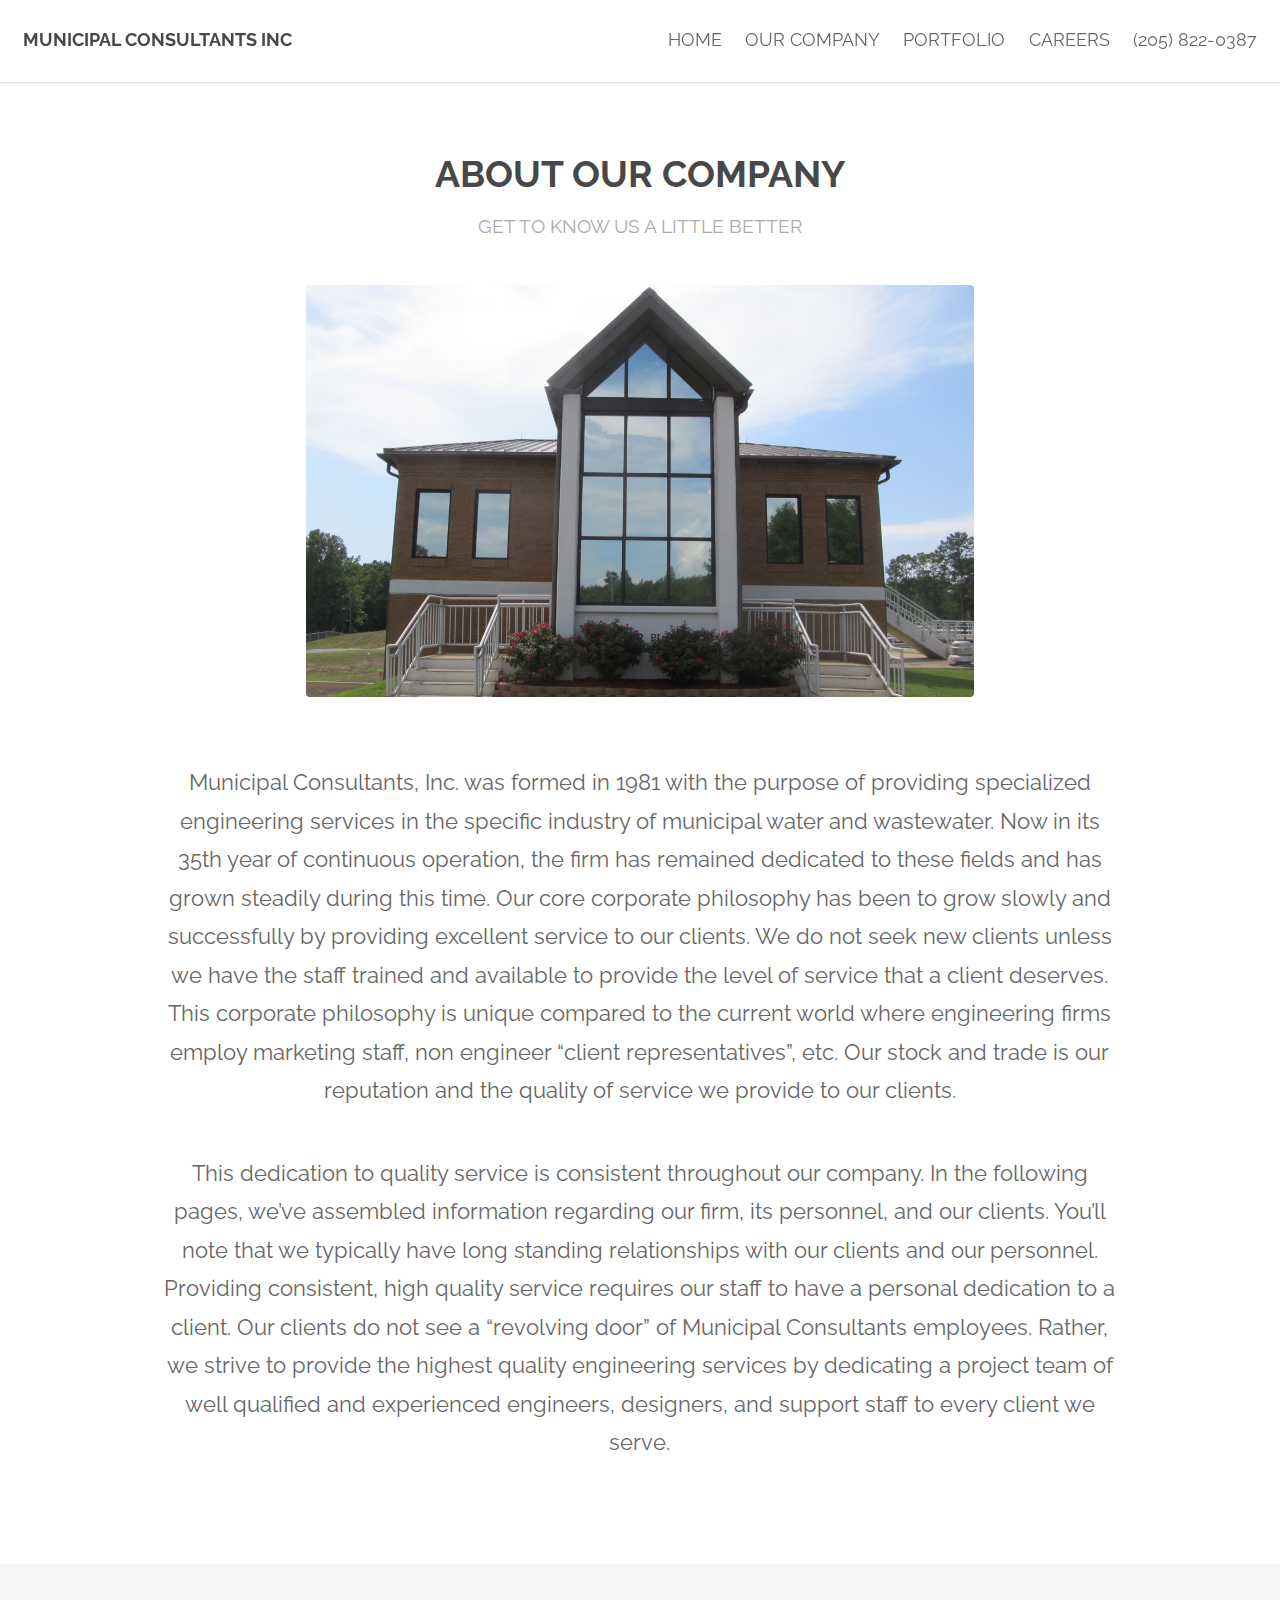
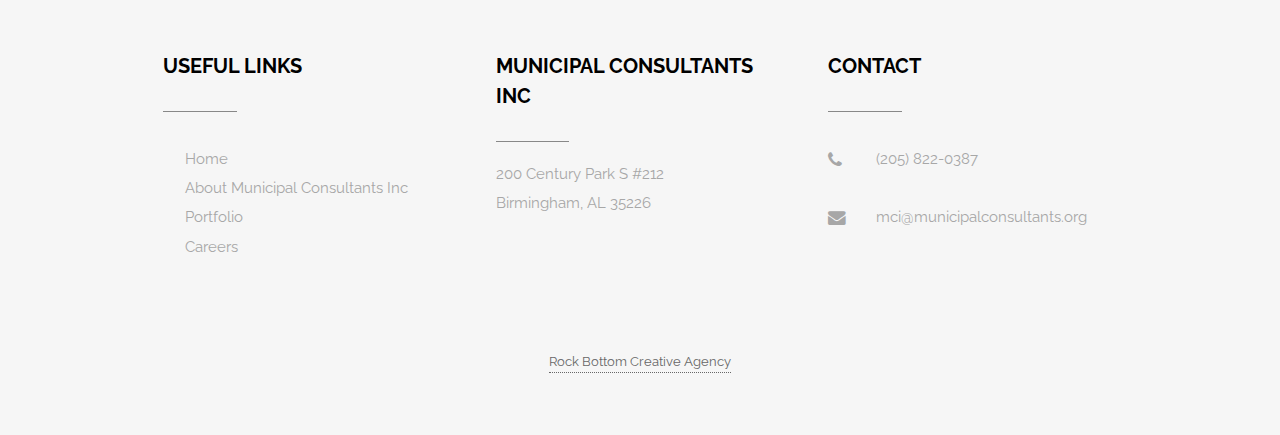
==== commit d9a51c88: "new pic on team page" ====
--- a/about.html
+++ b/about.html
@@ -34,7 +34,7 @@
             <p>Get to Know Us a Little Better</p>
           </header>
 
-          <a href="#" class="image fit companypic"><img src="images/companypic.jpg" alt="" /></a>
+          <a href="#" class="image fit companypic"><img src="images/companypic2.jpg" alt="" /></a>
 
             <p class="companybio">Municipal Consultants, Inc. was formed in 1981 with the purpose of providing specialized engineering services in the specific industry of municipal water and wastewater.  Now in its 35th year of continuous operation, the firm has remained dedicated to these fields and has grown steadily during this time.  Our core corporate philosophy has been to grow slowly and successfully by providing excellent service to our clients.  We do not seek new clients unless we have the staff trained and available to provide the level of service that a client deserves.  This corporate philosophy is unique compared to the current world where engineering firms employ marketing staff, non engineer “client representatives”, etc.  Our stock and trade is our reputation and the quality of service we provide to our clients.</p>
 
--- a/assets/css/main.css
+++ b/assets/css/main.css
@@ -3652,23 +3652,63 @@
 	padding-top: 2.9em !important;
 }
 
-
-
-
-
-
-
-
-
-
-
-
-
-
-
-
-
-
-
-
-
+.expertisetweaks1 {
+	padding-top: 7%;
+}
+
+.expertisetweaks2 {
+	padding-top: 4%;
+}
+
+.expertisetweaks3 {
+	padding-top: 4%;
+}
+
+
+@media screen and (max-width: 980px) {
+
+	.expertisetweaks1 {
+		padding-top: 11%;
+	}
+
+	.expertisetweaks2 {
+		padding-top: 9%;
+	}
+
+	.expertisetweaks3 {
+		padding-top: 9%;
+	}
+
+}
+
+@media screen and (max-width: 480px) {
+
+	.expertisetweaks1 {
+		padding-top: 0;
+	}
+
+	.expertisetweaks2 {
+		padding-top: 0;
+	}
+
+	.expertisetweaks3 {
+		padding-top: 0;
+	}
+
+}
+
+
+
+
+
+
+
+
+
+
+
+
+
+
+
+
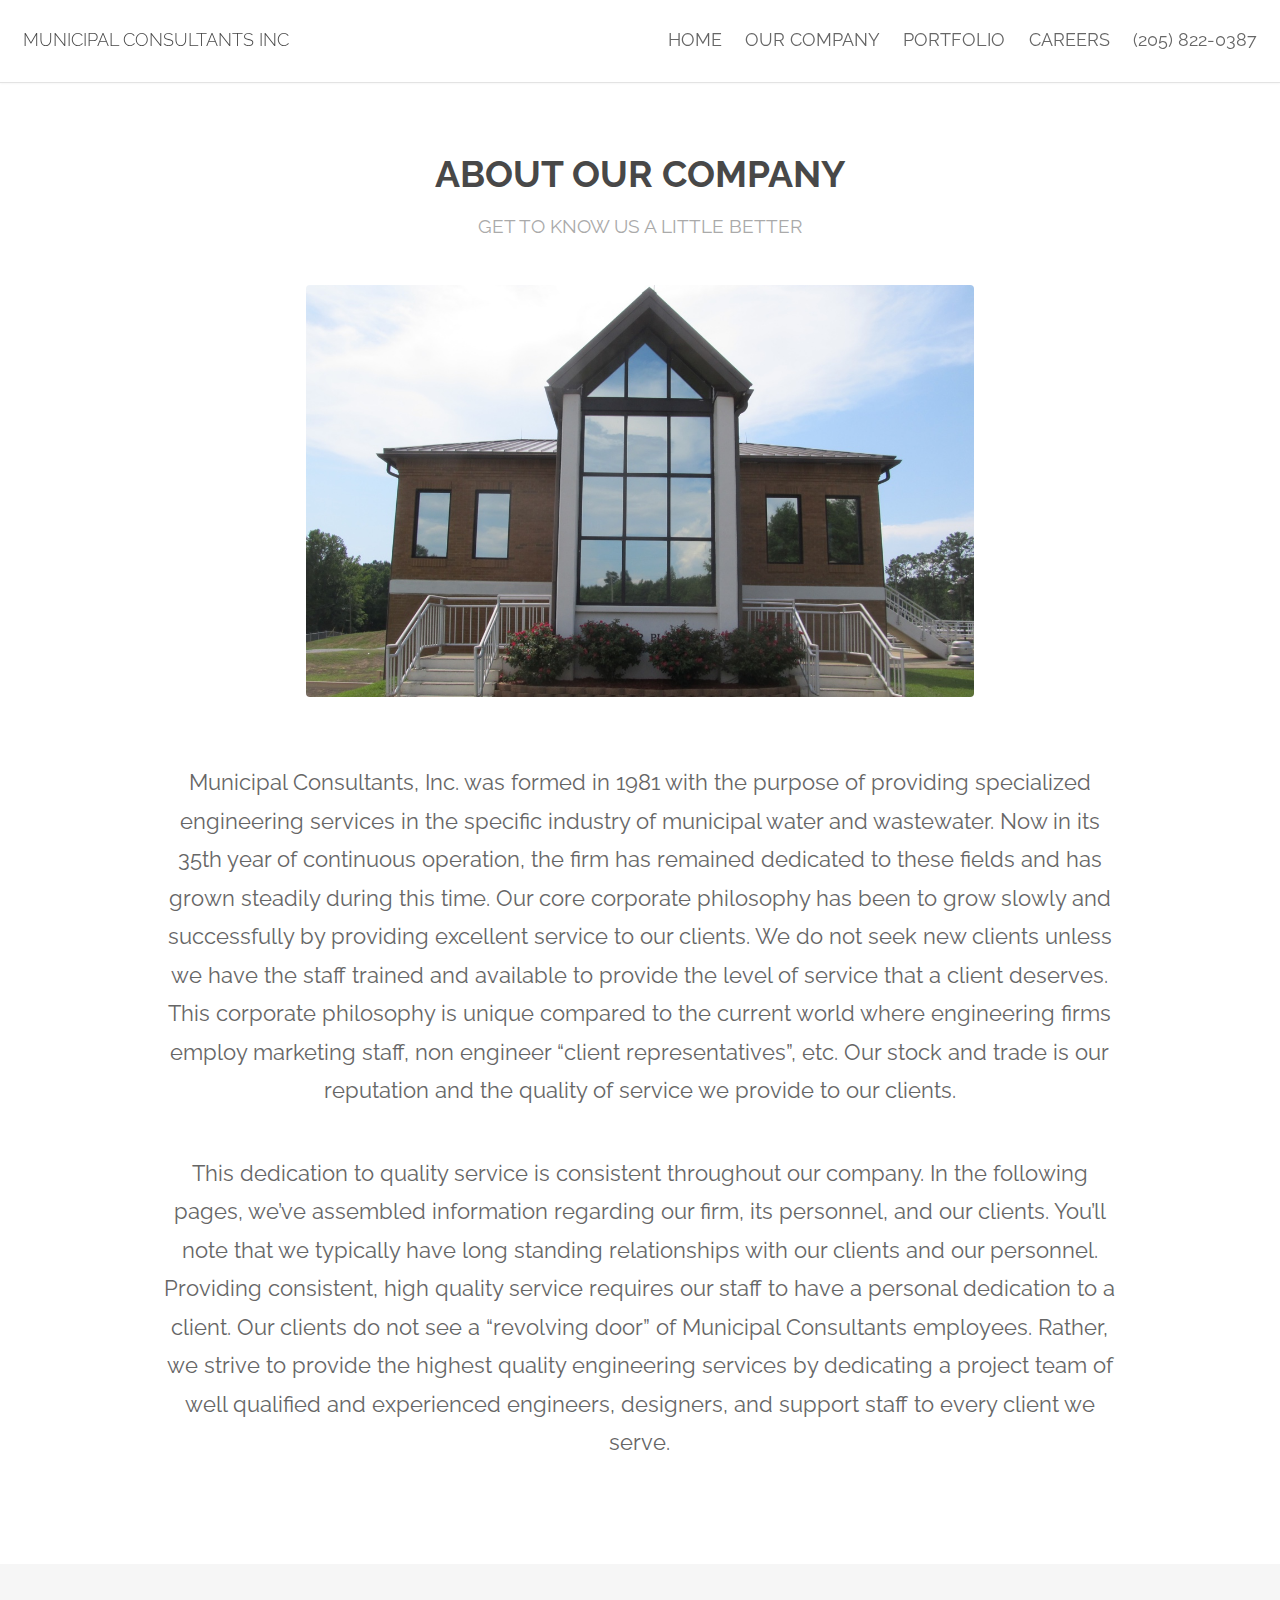
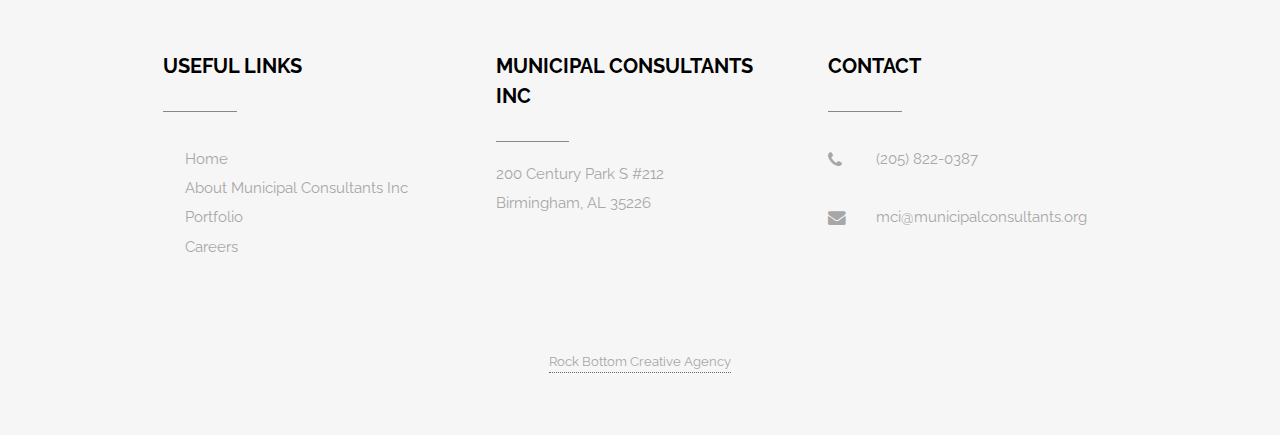
==== commit 69260205: "rebuilt with slider" ====
--- a/about.html
+++ b/about.html
@@ -87,7 +87,7 @@
                 </li>
                 <li>
                   <h4 class="icon fa-envelope"><span class="label">Email</span></h4>
-                  <a href="#">mci@municipalconsultants.org</a>
+                  <a>mci@municipalconsultants.org</a>
                 </li>
               </ul>
             </section>
--- a/assets/css/main.css
+++ b/assets/css/main.css
@@ -1655,7 +1655,7 @@
 
 	strong, b {
 		color: #484848;
-		font-weight: 700;
+		font-weight: 300;
 	}
 
 	em, i {
@@ -2732,10 +2732,10 @@
 
 		.wrapper.style3 {
 			background-attachment: fixed;
-			background-image: -moz-linear-gradient(top, rgba(0,0,0,0.35), rgba(0,0,0,0.35)), -moz-linear-gradient(top, rgba(0,0,0,0.35), rgba(0,0,0,0.35)), url("../../images/mcibg1.jpg");
-			background-image: -webkit-linear-gradient(top, rgba(0,0,0,0.35), rgba(0,0,0,0.35)), -webkit-linear-gradient(top, rgba(0,0,0,0.35), rgba(0,0,0,0.35)), url("../../images/mcibg1.jpg");
-			background-image: -ms-linear-gradient(top, rgba(0,0,0,0.35), rgba(0,0,0,0.35)), -ms-linear-gradient(top, rgba(0,0,0,0.35), rgba(0,0,0,0.35)), url("../../images/mcibg1.jpg");
-			background-image: linear-gradient(top, rgba(0,0,0,0.35), rgba(0,0,0,0.35)), linear-gradient(top, rgba(0,0,0,0.35), rgba(0,0,0,0.35)), url("../../images/mcibg1.jpg");
+			background-image: -moz-linear-gradient(top, rgba(0,0,0,0.35), rgba(0,0,0,0.35)), -moz-linear-gradient(top, rgba(0,0,0,0.35), rgba(0,0,0,0.35)), url("../../images/overhead1.jpg");
+			background-image: -webkit-linear-gradient(top, rgba(0,0,0,0.35), rgba(0,0,0,0.35)), -webkit-linear-gradient(top, rgba(0,0,0,0.35), rgba(0,0,0,0.35)), url("../../images/overhead1.jpg");
+			background-image: -ms-linear-gradient(top, rgba(0,0,0,0.35), rgba(0,0,0,0.35)), -ms-linear-gradient(top, rgba(0,0,0,0.35), rgba(0,0,0,0.35)), url("../../images/overhead1.jpg");
+			background-image: linear-gradient(top, rgba(0,0,0,0.35), rgba(0,0,0,0.35)), linear-gradient(top, rgba(0,0,0,0.35), rgba(0,0,0,0.35)), url("../../images/overhead1.jpg");
 			background-position: center center;
 			background-size: cover;
 		}
@@ -2888,20 +2888,37 @@
 
 			#header.alt h1 {
 				color: #ffffff;
-				font-size: 3em;
+				font-size: 1.25em;
 				font-family: 'Merriweather', serif;
-				left: 1.5em;
-				top: .5em;
-			}
+				left: 1.25em;
+				top: 1.35em;
+			}
+
+			@media screen and (max-width: 1280px) {
+
+			#header.alt h1 {
+				font-size: 1em;
+				top: 1.9em;
+			}
+
+		}
 
 				#header.alt h1 a {
 					color: #FFF;
 				}
 
 			#header.alt nav {
-				right: 2em;
+				right: 1.25em;
 				top: 2em;
 			}
+
+			@media screen and (max-width: 1280px) {
+
+			#header.alt nav {
+				font-size: 18px;
+			}
+
+		}
 
 				#header.alt nav a {
 					color: #ddd;
@@ -2929,8 +2946,7 @@
 	.navPanelToggle {
 		text-decoration: none;
 		text-decoration: none;
-		height: 20%;
-		left: 0;
+		height: 4em;
 		position: absolute;
 		top: 0;
 		width: 30%;
@@ -2949,6 +2965,7 @@
 		@media screen and (max-width: 980px) {
 
 			.navPanelToggle {
+				z-index: 100;
 				display: block;
 			}
 
@@ -2981,6 +2998,7 @@
 		-webkit-overflow-scrolling: touch;
 		visibility: hidden;
 		overflow-y: auto;
+		z-index: 105;
 		position: fixed;
 		left: 0;
 		top: 0;
@@ -3084,7 +3102,10 @@
 			visibility: visible;
 		}
 
+
+
 /* Banner */
+/*
 
 	body.is-touch #banner {
 		background-attachment: scroll;
@@ -3175,6 +3196,8 @@
 
 		}
 
+*/
+
 /* Main */
 
 	#main {
@@ -3215,7 +3238,7 @@
 		}
 
 			#footer a:not(.button):active, #footer a:not(.button):hover {
-				color: #ffffff;
+				color: #000000;
 			}
 
 		#footer .button {
@@ -3355,7 +3378,7 @@
 
 
 	.rockbottom {
-		color: #676767 !important;
+		color: #a7a7a7 !important;
 		border-bottom: 1px dotted #676767;
 		padding-bottom: 3px
 	}
@@ -3373,8 +3396,16 @@
 
 	#five {
 		background-color: #EFEFEF;
-		padding: 2em 0 2em 0;
-	}
+		padding: 2em 0 4em 0;
+	}
+
+	@media screen and (max-width: 736px) {
+
+			#five {
+				padding-bottom: 2em;
+			}
+
+		}
 
 
 	.partners {
@@ -3699,16 +3730,250 @@
 
 
 
-
-
-
-
-
-
-
-
-
-
-
-
-
+/**  trying new banner **/
+
+	#banner {
+		background-color: #444;
+		color: #fff;
+		min-height: 40em;
+		height: 75vh;
+		position: relative;
+	}
+
+		#banner input, #banner select, #banner textarea {
+			color: #fff;
+		}
+
+		#banner a {
+			color: #fff;
+		}
+
+		#banner strong, #banner b {
+			color: #fff;
+		}
+
+		#banner h1, #banner h2, #banner h3, #banner h4, #banner h5, #banner h6 {
+			color: #fff;
+		}
+
+		#banner blockquote {
+			border-left-color: rgba(255, 255, 255, 0.25);
+		}
+
+		#banner code {
+			background: rgba(255, 255, 255, 0.075);
+			border-color: rgba(255, 255, 255, 0.25);
+		}
+
+		#banner hr {
+			border-bottom-color: rgba(255, 255, 255, 0.25);
+		}
+
+		#banner:after {
+			-moz-pointer-events: none;
+			-webkit-pointer-events: none;
+			-ms-pointer-events: none;
+			pointer-events: none;
+			-moz-transition: opacity 1.5s ease-in-out, visibility 1.5s;
+			-webkit-transition: opacity 1.5s ease-in-out, visibility 1.5s;
+			-ms-transition: opacity 1.5s ease-in-out, visibility 1.5s;
+			transition: opacity 1.5s ease-in-out, visibility 1.5s;
+			background: #000511;
+			content: '';
+			display: block;
+			height: 100%;
+			left: 0;
+			opacity: 0;
+			position: absolute;
+			top: 0;
+			visibility: hidden;
+			width: 100%;
+			z-index: 2;
+		}
+
+		#banner .indicators {
+			bottom: 1.5em;
+			left: 0;
+			list-style: none;
+			margin: 0;
+			padding: 0;
+			position: absolute;
+			text-align: center;
+			width: 100%;
+			z-index: 2;
+		}
+
+			#banner .indicators li {
+				cursor: pointer;
+				display: inline-block;
+				height: 2em;
+				overflow: hidden;
+				padding: 0;
+				position: relative;
+				text-indent: 2em;
+				width: 2em;
+			}
+
+				#banner .indicators li:before {
+					background: rgba(255, 255, 255, 0.35);
+					border-radius: 100%;
+					content: '';
+					display: inline-block;
+					height: 0.8em;
+					left: 50%;
+					margin: -0.4em 0 0 -0.4em;
+					position: absolute;
+					text-indent: 0;
+					top: 50%;
+					width: 0.8em;
+				}
+
+				#banner .indicators li.visible:before {
+					background: #fff;
+				}
+
+		#banner > article {
+			-moz-transition: opacity 1.5s ease, visibility 1.5s;
+			-webkit-transition: opacity 1.5s ease, visibility 1.5s;
+			-ms-transition: opacity 1.5s ease, visibility 1.5s;
+			transition: opacity 1.5s ease, visibility 1.5s;
+			background-attachment: fixed;
+			background-position: center;
+			background-repeat: no-repeat;
+			background-size: cover;
+			height: 100%;
+			left: 0;
+			opacity: 0;
+			position: absolute;
+			text-align: center;
+			top: 0;
+			visibility: hidden;
+			width: 100%;
+			z-index: 0;
+		}
+
+			#banner > article:before {
+				content: '';
+				display: inline-block;
+				height: 100%;
+				vertical-align: middle;
+			}
+
+			#banner > article:after {
+				content: '';
+				display: block;
+				width: 100%;
+				height: 100%;
+				position: absolute;
+				top: 0;
+				left: 0;
+				background: #000;
+				opacity: 0;
+			}
+
+			#banner > article .inner {
+				position: relative;
+				display: inline-block;
+				vertical-align: middle;
+				z-index: 1;
+			}
+
+				#banner > article .inner > :last-child {
+					margin-bottom: 0;
+				}
+
+			#banner > article h2 {
+				font-weight: 800;
+				font-family: serif;
+				font-size: 3.25em;
+				padding-bottom: 0;
+				margin: 0 0 0.5em 0;
+			}
+
+				#banner > article h2:after {
+					display: none;
+				}
+
+			#banner > article img {
+				display: none;
+			}
+
+			#banner > article.visible {
+				opacity: 1;
+				visibility: visible;
+			}
+
+			#banner > article.top {
+				z-index: 1;
+			}
+
+			#banner > article.instant {
+				-moz-transition: none !important;
+				-webkit-transition: none !important;
+				-ms-transition: none !important;
+				transition: none !important;
+			}
+
+		body.is-loading #banner:after {
+			opacity: 1.0;
+			visibility: visible;
+		}
+
+		@media screen and (max-width: 1280px) {
+
+			#banner {
+				min-height: 35em;
+				height: 60vh;
+			}
+
+				#banner > article h2 {
+					font-size: 2.25em;
+				}
+
+		}
+
+		@media screen and (max-width: 980px) {
+
+			#banner {
+				min-height: 50em;
+				height: 75vh;
+			}
+
+				#banner > article {
+					background-attachment: scroll;
+				}
+
+		}
+
+		@media screen and (max-width: 736px) {
+
+			#banner {
+				min-height: 25em;
+			}
+
+				#banner > article .inner {
+					width: 90%;
+				}
+
+				#banner > article h2 {
+					font-size: 1.75em;
+					line-height: 1.25em;
+				}
+
+		}
+
+		body.is-mobile #banner > article {
+			background-attachment: scroll;
+		}
+
+
+
+
+
+
+
+
+
+
+
+
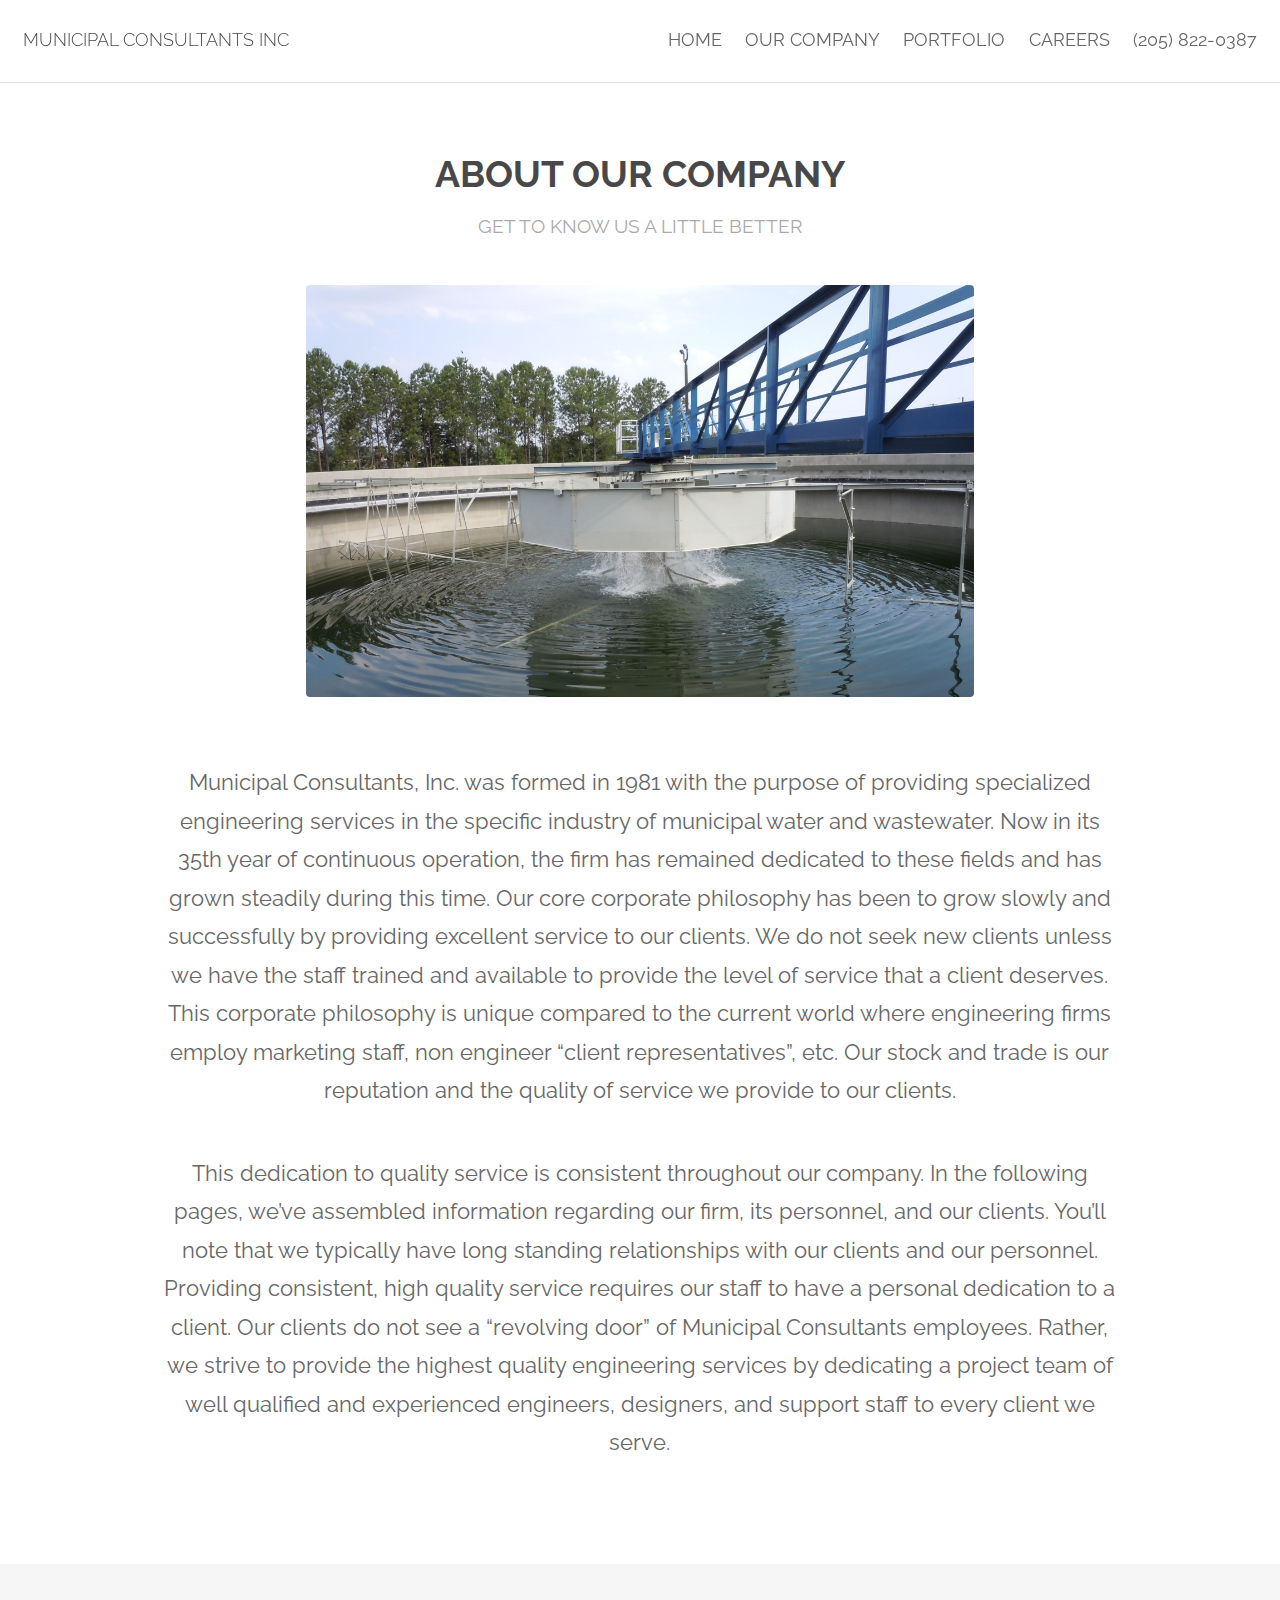
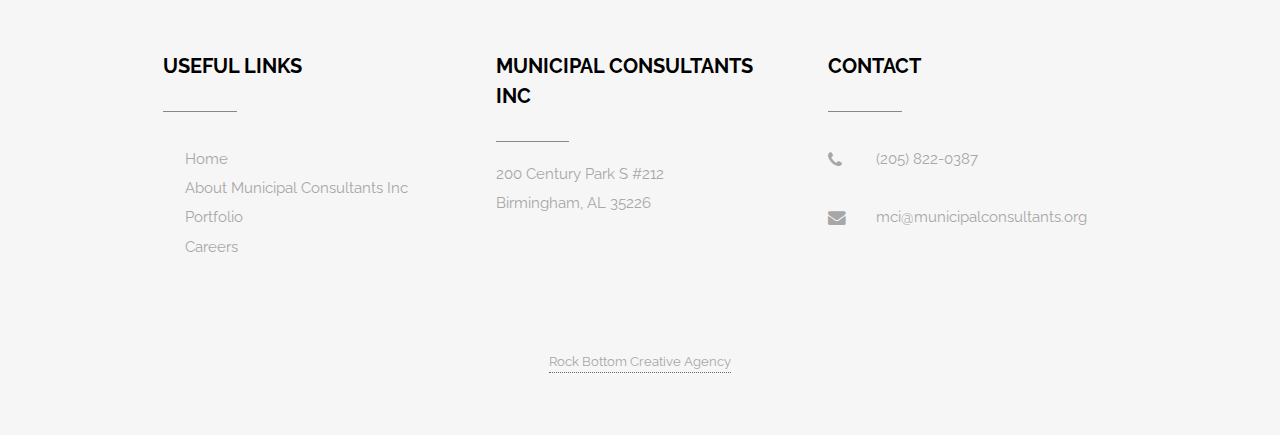
==== commit d0521358: "added all pics and portfolio responsive" ====
--- a/about.html
+++ b/about.html
@@ -5,6 +5,7 @@
     <title>About | Municipal Consultants Inc</title>
     <meta charset="utf-8" />
     <meta name="viewport" content="width=device-width, initial-scale=1" />
+    <meta name="description" content="Municipal Consultants, Inc., 35 years of continued dedication to engineering quality municipal water and wastewater systems.">
     <link rel="stylesheet" href="assets/css/main.css" />
   </head>
   <body>
@@ -34,7 +35,7 @@
             <p>Get to Know Us a Little Better</p>
           </header>
 
-          <a href="#" class="image fit companypic"><img src="images/companypic2.jpg" alt="" /></a>
+          <a href="#" class="image fit companypic"><img src="images/company2.jpg" alt="" /></a>
 
             <p class="companybio">Municipal Consultants, Inc. was formed in 1981 with the purpose of providing specialized engineering services in the specific industry of municipal water and wastewater.  Now in its 35th year of continuous operation, the firm has remained dedicated to these fields and has grown steadily during this time.  Our core corporate philosophy has been to grow slowly and successfully by providing excellent service to our clients.  We do not seek new clients unless we have the staff trained and available to provide the level of service that a client deserves.  This corporate philosophy is unique compared to the current world where engineering firms employ marketing staff, non engineer “client representatives”, etc.  Our stock and trade is our reputation and the quality of service we provide to our clients.</p>
 
--- a/assets/css/main.css
+++ b/assets/css/main.css
@@ -3500,15 +3500,43 @@
 		padding: 0;
 		text-align: center;
 		font-size: 20px;
+		margin-bottom: 50px;
 	}
 
 	.quickhitlinks {
 		display: inline;
 		padding: 15px;
-	}
+		white-space: nowrap;
+		line-height: 80px;
+	}
+
+	@media screen and (max-width: 980px) {
+
+			.quickhits {
+				margin-bottom: 0;
+			}
+
+
+		}
+
+	@media screen and (max-width: 480px) {
+
+			.quickhits {
+				margin-bottom: 0;
+			}
+
+			.hotlinks {
+				font-size: 18px;
+			}
+
+		}
 
 	.hotlinks {
 		color: #484848;
+		background-color: transparent;
+    box-shadow: inset 0 0 3px 1px rgba(72, 72, 72, 0.85);
+    color: rgba(0,0,0,0.85) !important;
+    padding: 10px 15px;
 	}
 
 	.portcat {
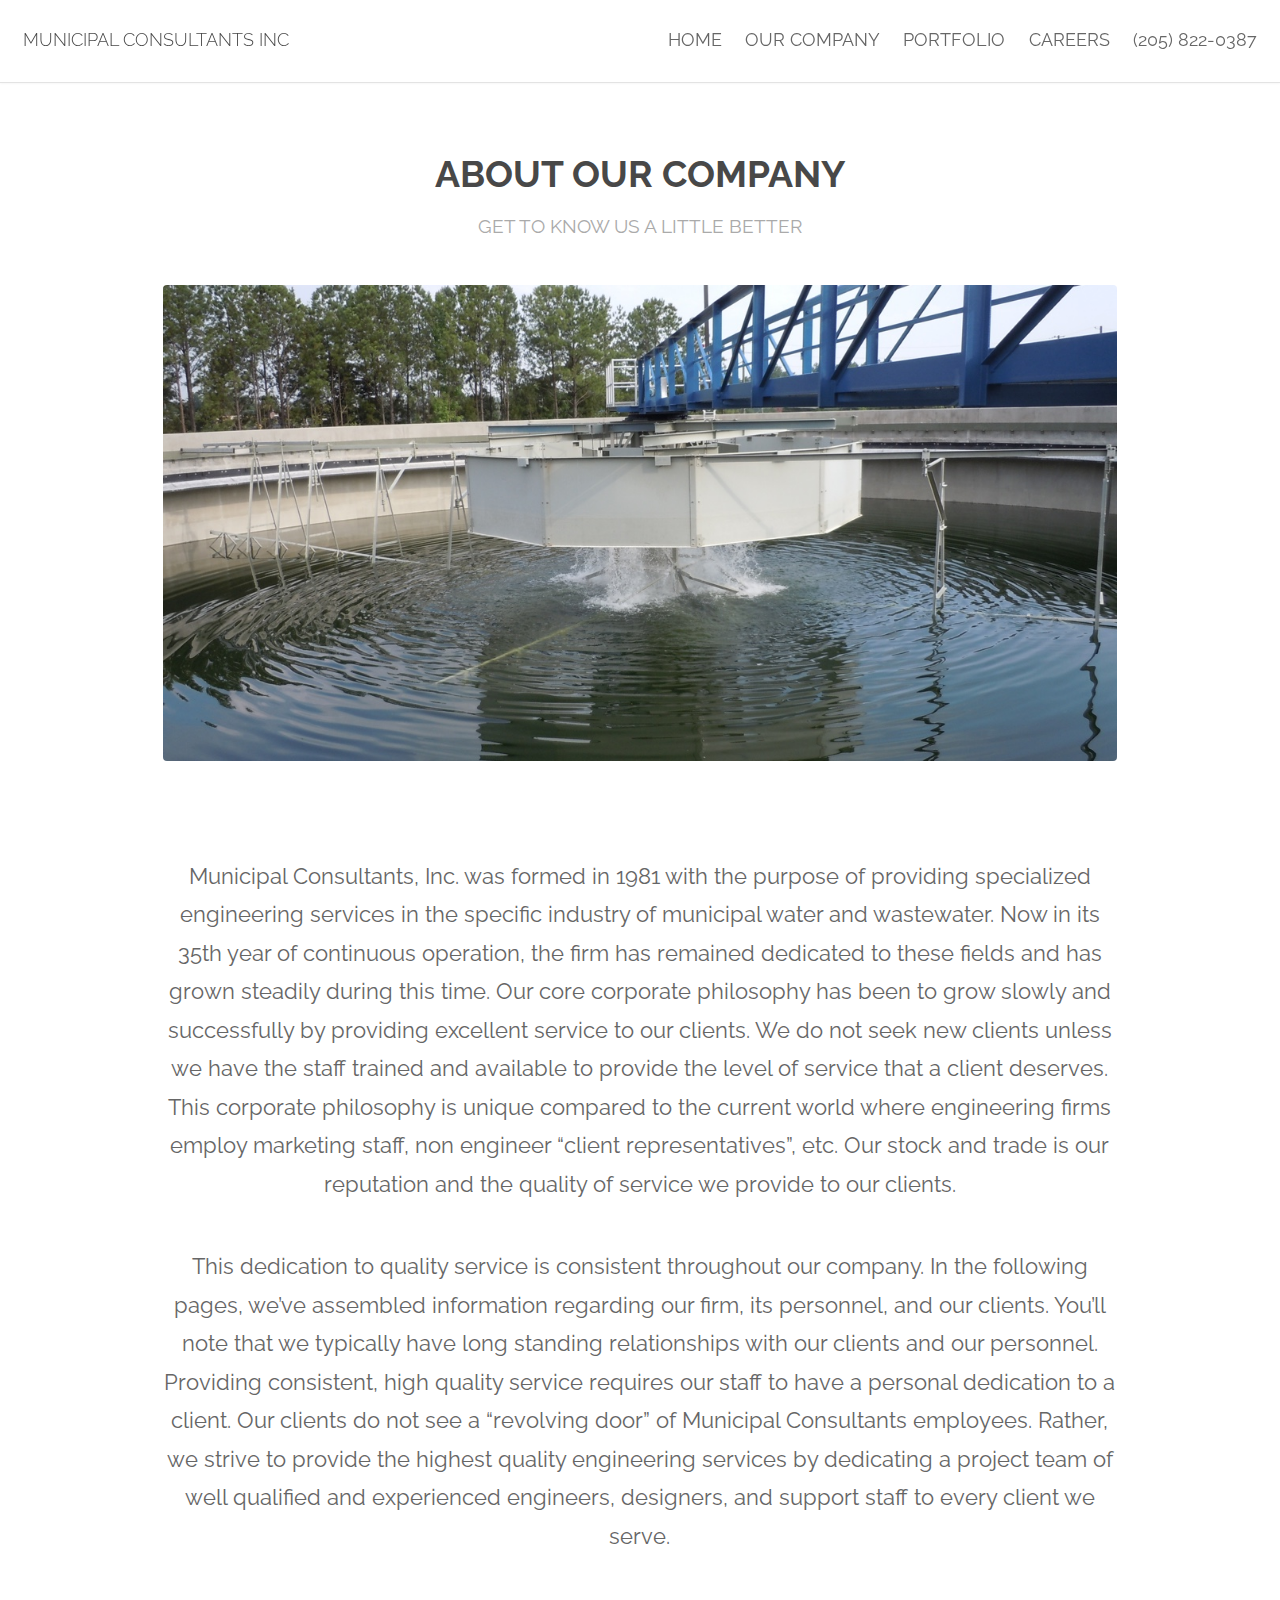
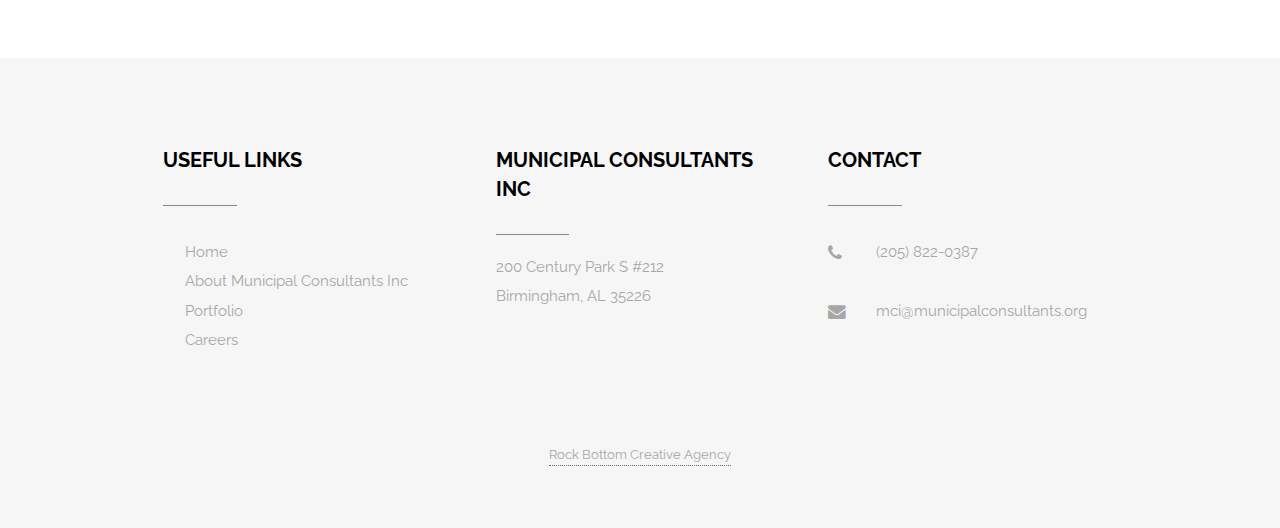
==== commit 98a4abf0: "changed size of company pic" ====
--- a/about.html
+++ b/about.html
@@ -35,7 +35,7 @@
             <p>Get to Know Us a Little Better</p>
           </header>
 
-          <a href="#" class="image fit companypic"><img src="images/company2.jpg" alt="" /></a>
+          <a href="#" class="image fit"><img src="images/southwest01.jpg" alt="" /></a>
 
             <p class="companybio">Municipal Consultants, Inc. was formed in 1981 with the purpose of providing specialized engineering services in the specific industry of municipal water and wastewater.  Now in its 35th year of continuous operation, the firm has remained dedicated to these fields and has grown steadily during this time.  Our core corporate philosophy has been to grow slowly and successfully by providing excellent service to our clients.  We do not seek new clients unless we have the staff trained and available to provide the level of service that a client deserves.  This corporate philosophy is unique compared to the current world where engineering firms employ marketing staff, non engineer “client representatives”, etc.  Our stock and trade is our reputation and the quality of service we provide to our clients.</p>
 
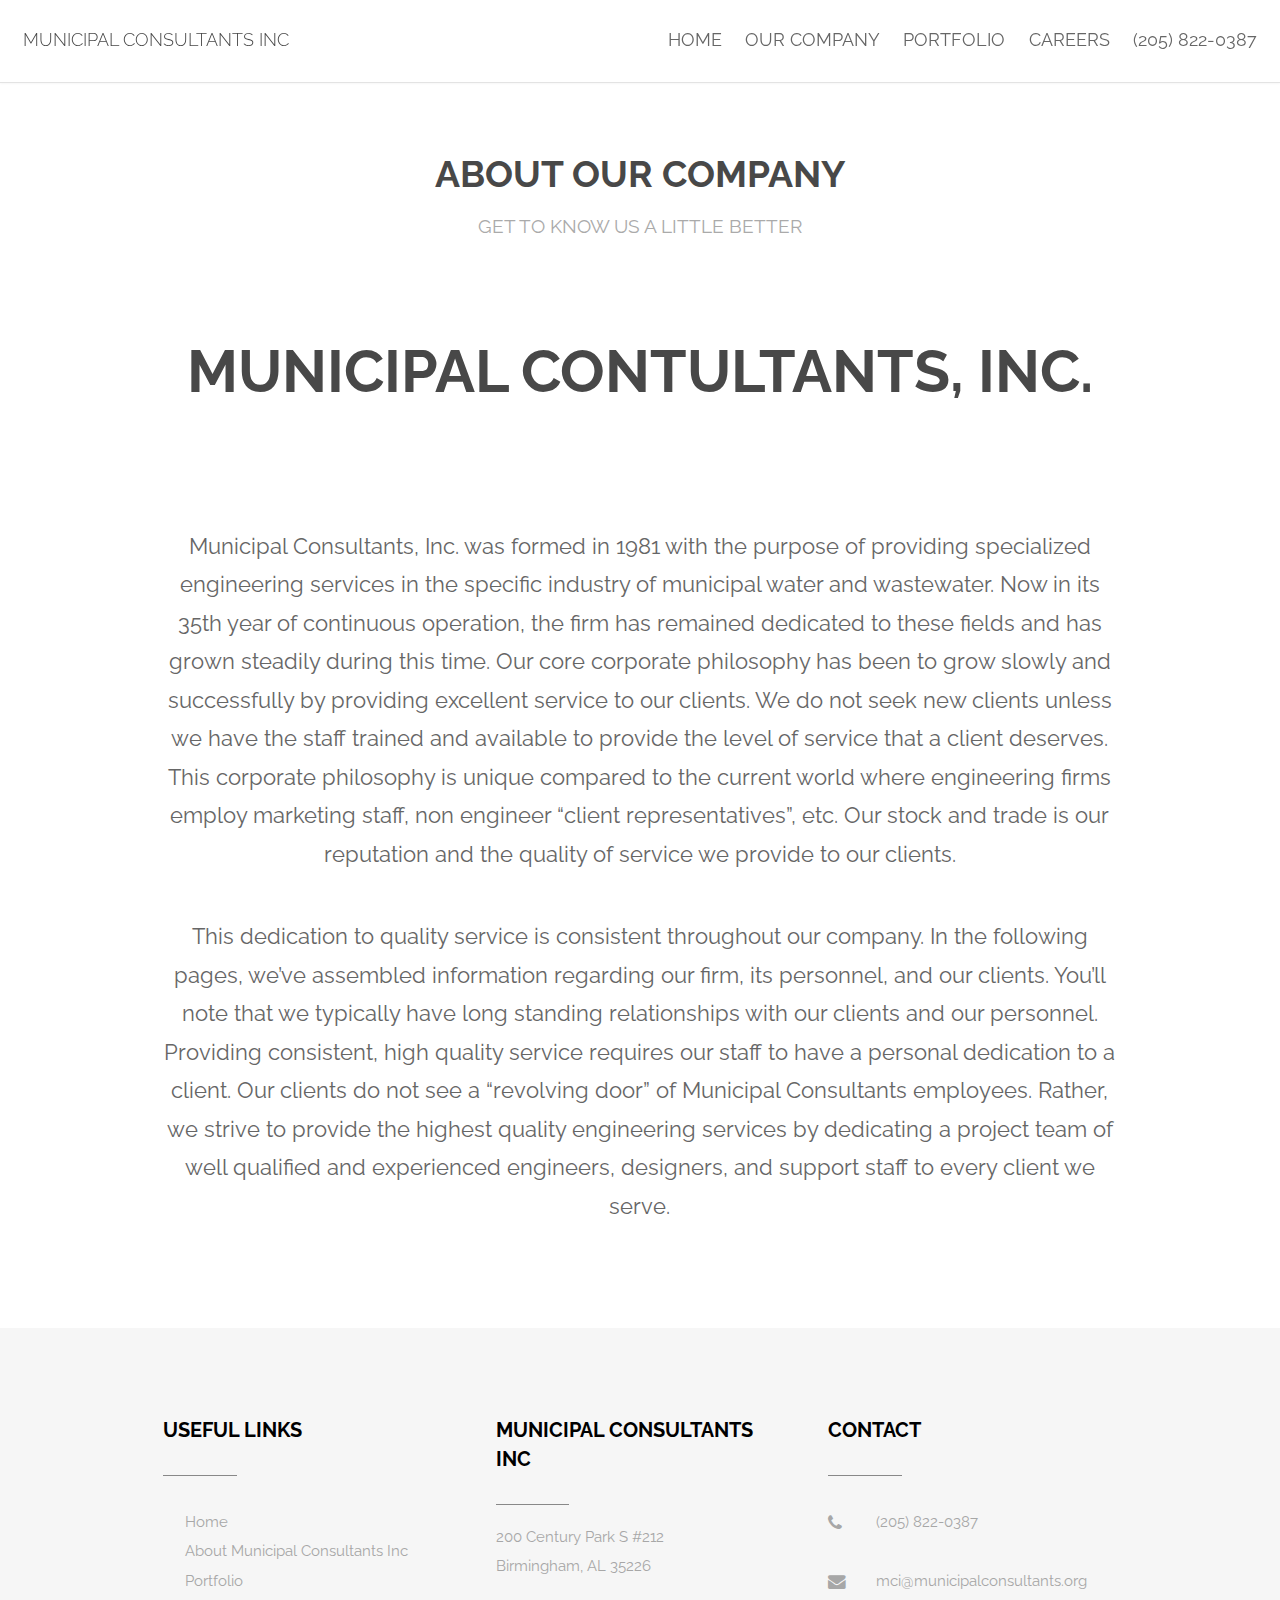
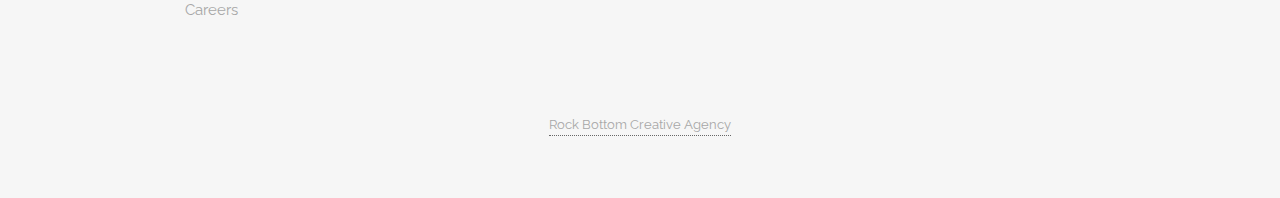
==== commit 0ec9ebbd: "changes from peyton email" ====
--- a/about.html
+++ b/about.html
@@ -35,7 +35,9 @@
             <p>Get to Know Us a Little Better</p>
           </header>
 
-          <a href="#" class="image fit"><img src="images/southwest01.jpg" alt="" /></a>
+          <!--  <a href="#" class="image fit"><img src="images/southwest01.jpg" alt="" /></a> -->
+
+          <h1 class="companytitle"> Municipal Contultants, Inc.</h1>
 
             <p class="companybio">Municipal Consultants, Inc. was formed in 1981 with the purpose of providing specialized engineering services in the specific industry of municipal water and wastewater.  Now in its 35th year of continuous operation, the firm has remained dedicated to these fields and has grown steadily during this time.  Our core corporate philosophy has been to grow slowly and successfully by providing excellent service to our clients.  We do not seek new clients unless we have the staff trained and available to provide the level of service that a client deserves.  This corporate philosophy is unique compared to the current world where engineering firms employ marketing staff, non engineer “client representatives”, etc.  Our stock and trade is our reputation and the quality of service we provide to our clients.</p>
 
--- a/assets/css/main.css
+++ b/assets/css/main.css
@@ -3995,13 +3995,30 @@
 		}
 
 
-
-
-
-
-
-
-
-
-
-
+	.companytitle {
+		font-size: 4em;
+		padding-top: 1em;
+	}
+
+
+	@media screen and (max-width: 736px) {
+
+			.companytitle {
+				font-size: 3em;
+			}
+
+
+		}
+
+	@media screen and (max-width: 480px) {
+
+			.companytitle {
+				font-size: 2.25em;
+			}
+
+
+		}
+
+
+
+
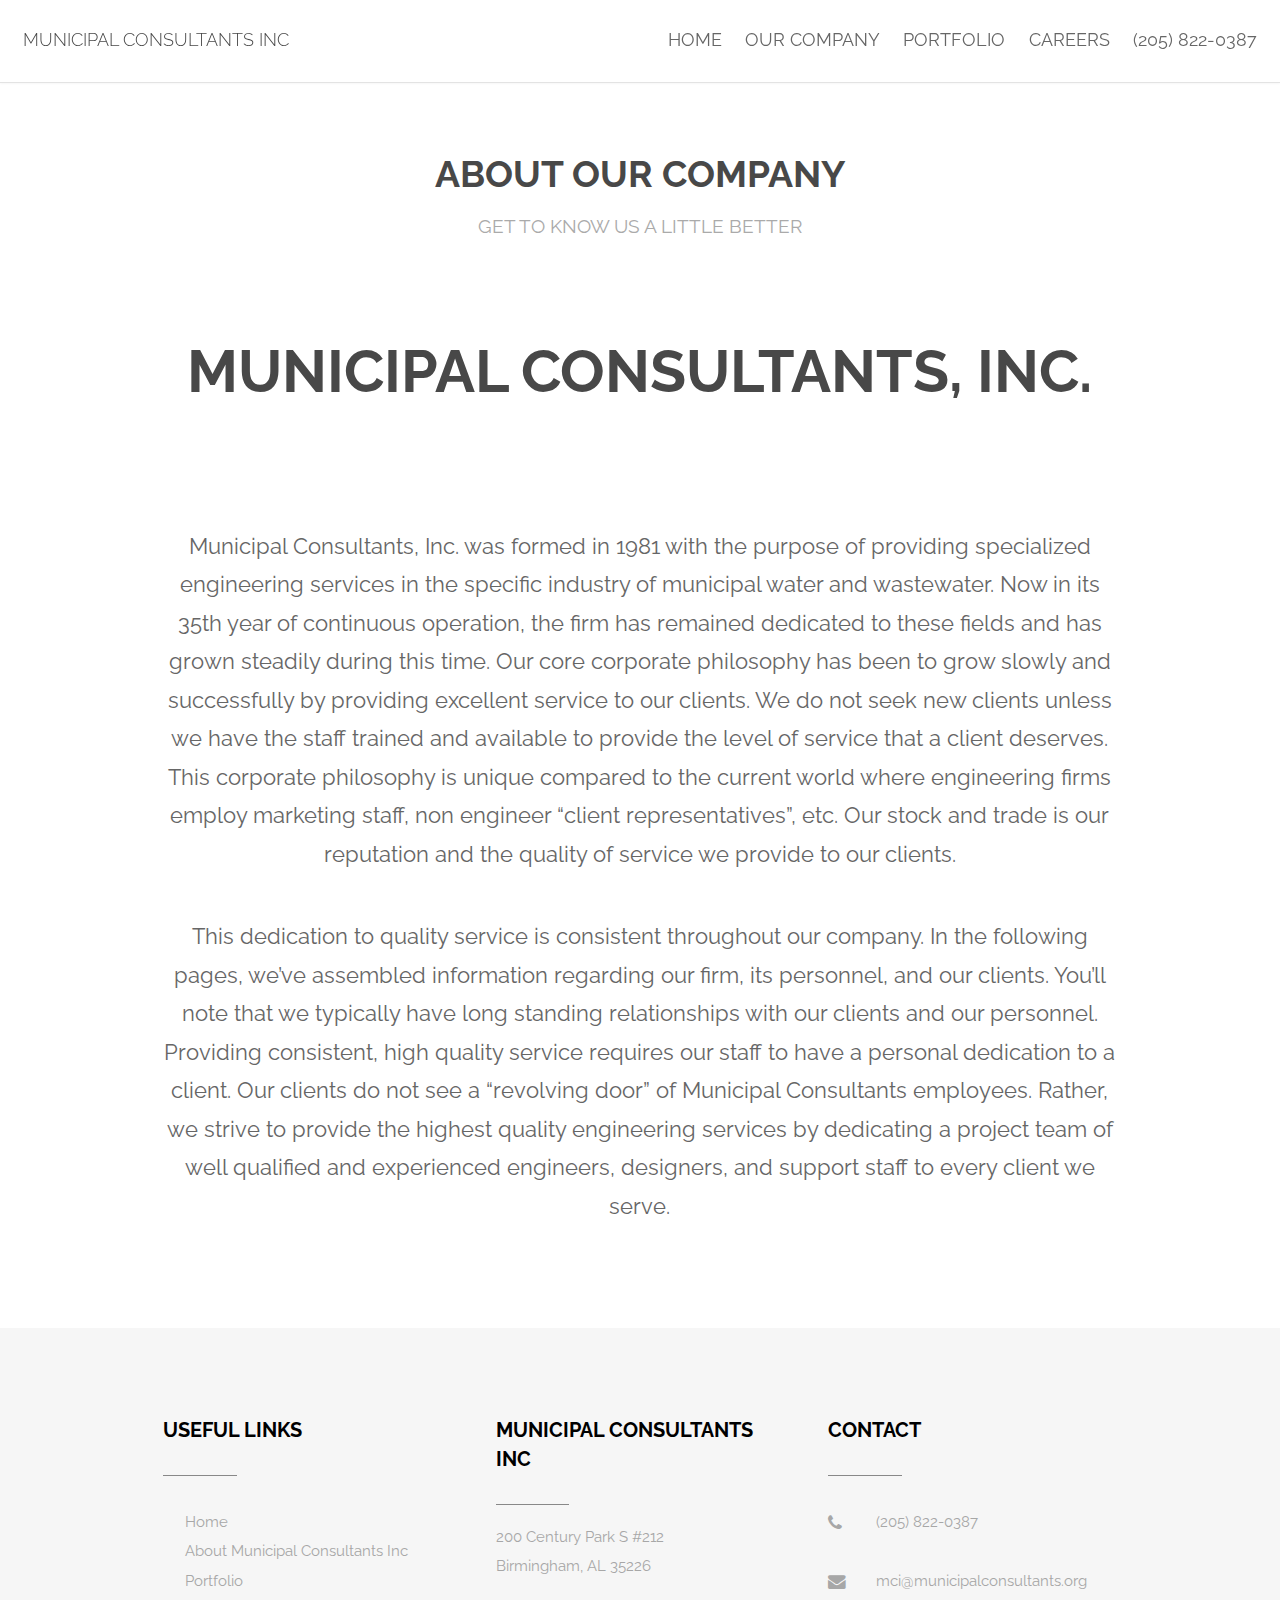
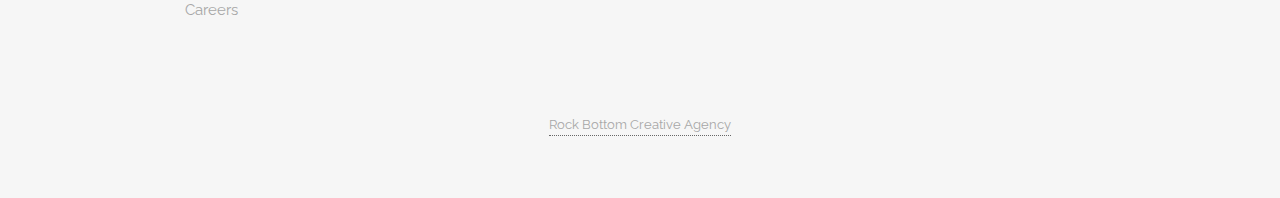
==== commit cf84179b: "changed typo on company page" ====
--- a/about.html
+++ b/about.html
@@ -12,10 +12,10 @@
 
     <!-- Header -->
       <header id="header">
-        <h1><strong><a href="home.html">Municipal Consultants Inc</a></strong></h1>
+        <h1><strong><a href="index.html">Municipal Consultants Inc</a></strong></h1>
         <nav id="nav">
           <ul>
-            <li><a href="home.html">Home</a></li>
+            <li><a href="index.html">Home</a></li>
             <li><a href="#">Our Company</a></li>
             <li><a href="portfolio.html">Portfolio</a></li>
             <li><a href="careers.html">Careers</a></li>
@@ -37,7 +37,7 @@
 
           <!--  <a href="#" class="image fit"><img src="images/southwest01.jpg" alt="" /></a> -->
 
-          <h1 class="companytitle"> Municipal Contultants, Inc.</h1>
+          <h1 class="companytitle"> Municipal Consultants, Inc.</h1>
 
             <p class="companybio">Municipal Consultants, Inc. was formed in 1981 with the purpose of providing specialized engineering services in the specific industry of municipal water and wastewater.  Now in its 35th year of continuous operation, the firm has remained dedicated to these fields and has grown steadily during this time.  Our core corporate philosophy has been to grow slowly and successfully by providing excellent service to our clients.  We do not seek new clients unless we have the staff trained and available to provide the level of service that a client deserves.  This corporate philosophy is unique compared to the current world where engineering firms employ marketing staff, non engineer “client representatives”, etc.  Our stock and trade is our reputation and the quality of service we provide to our clients.</p>
 
@@ -60,7 +60,7 @@
                 <h3>Useful Links</h3>
               </header>
               <ul style="list-style: none;">
-                <li><a href="home.html">Home</a></li>
+                <li><a href="index.html">Home</a></li>
                 <li><a href="#">About Municipal Consultants Inc</a></li>
                 <li><a href="portfolio.html">Portfolio</a></li>
                 <li><a href="careers.html">Careers</a></li>
--- a/assets/css/main.css
+++ b/assets/css/main.css
@@ -4020,5 +4020,36 @@
 		}
 
 
-
-
+.careersmessage {
+	width: 80%;
+  display: block;
+  margin: auto;
+  font-size: 1.25em;
+  line-height: 1.75em;
+  margin-bottom: 4.5em;
+}
+
+
+.careersemail {
+	color: #03C9A9;
+}
+
+
+
+
+
+
+
+
+
+
+
+
+
+
+
+
+
+
+
+
